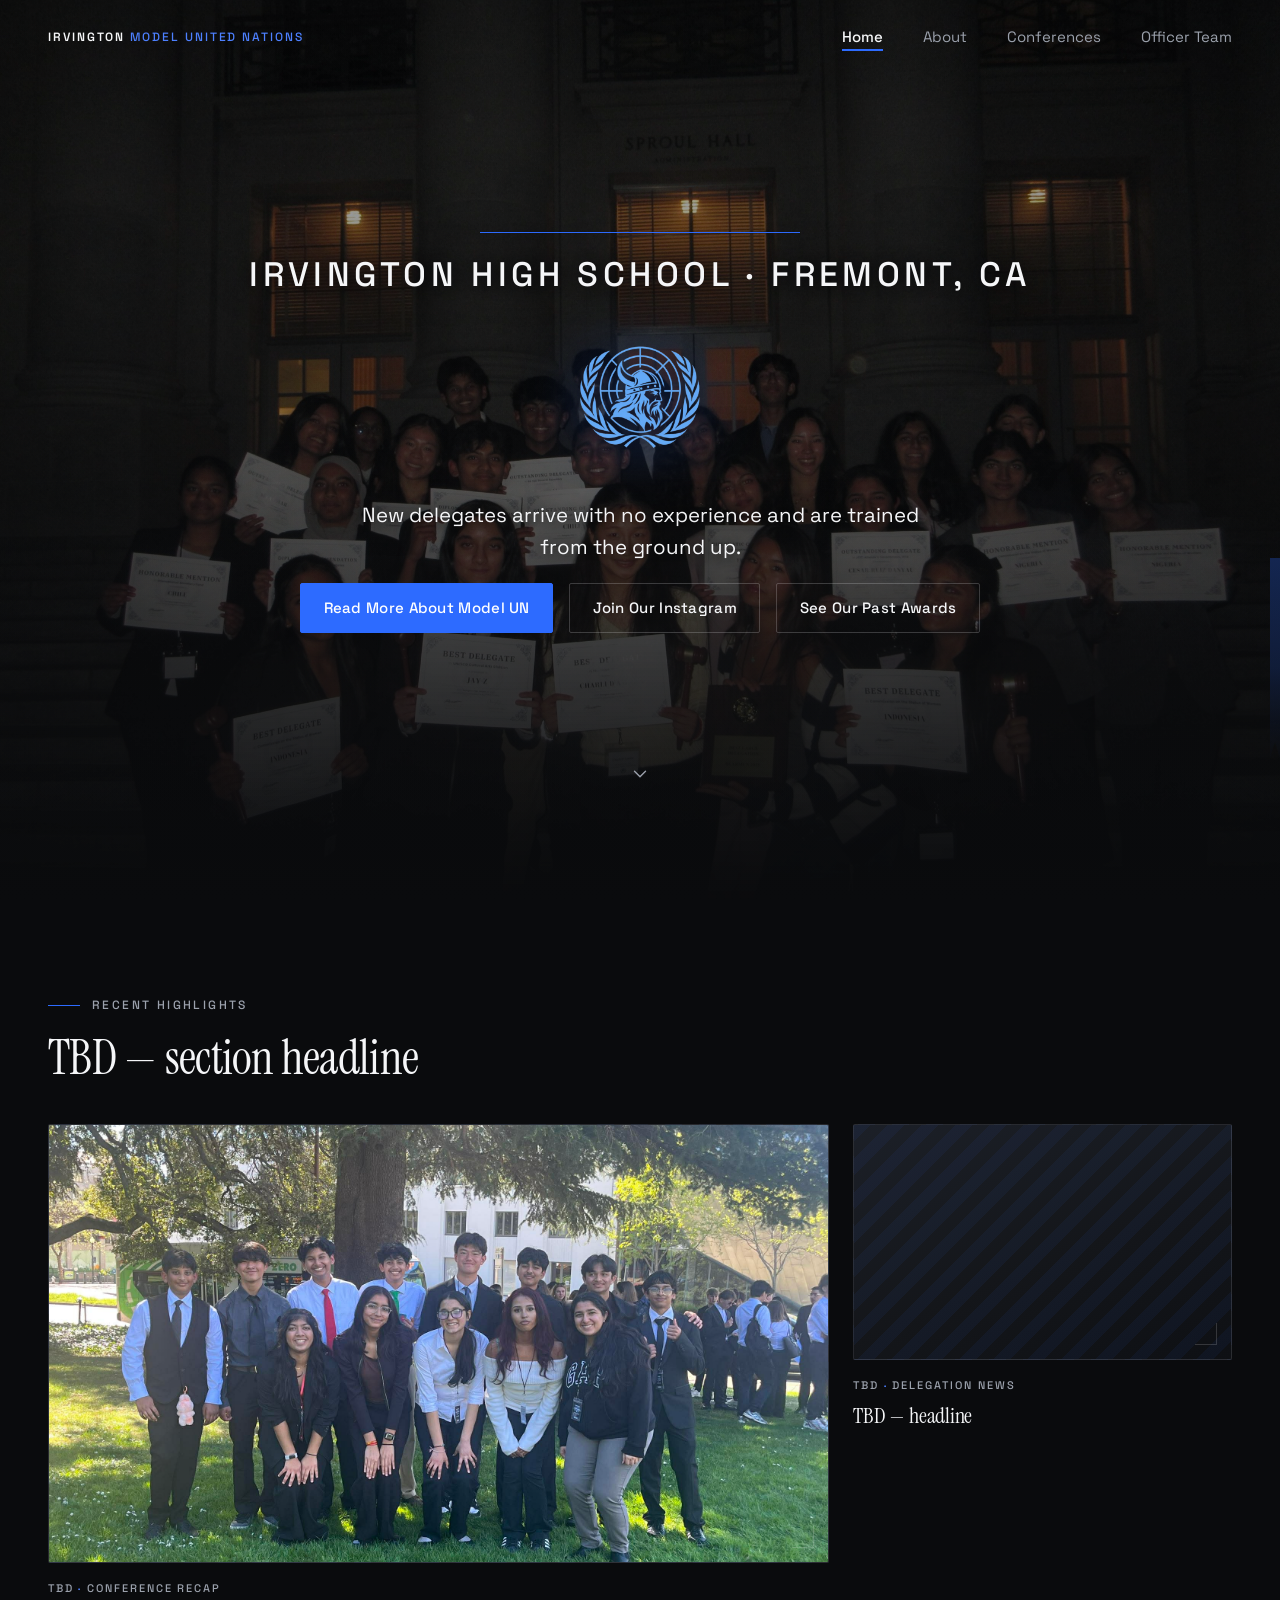
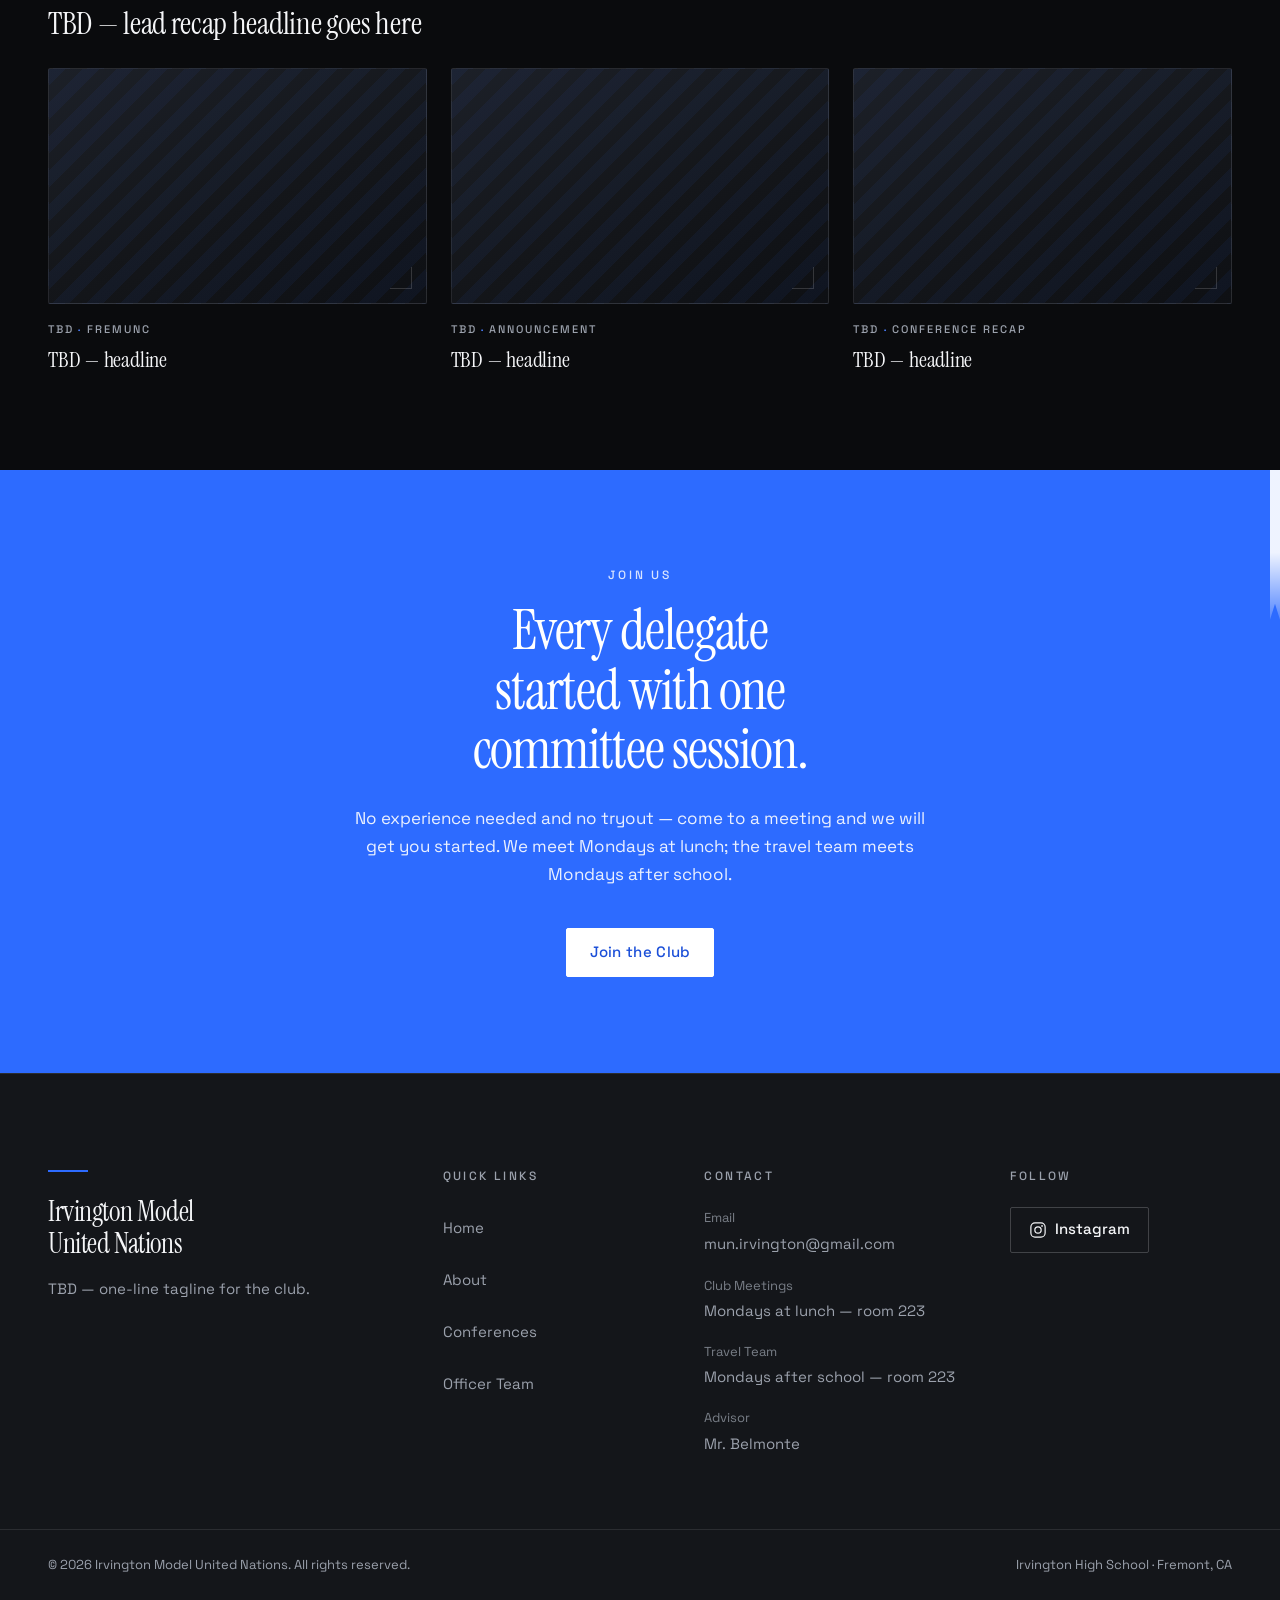
==== index.html @ f7c23478 "Add files via upload" ====
<!DOCTYPE html>
<html lang="en">
<head>
  <meta charset="UTF-8">
  <meta name="viewport" content="width=device-width, initial-scale=1.0">
  <title>Irvington Model United Nations — Irvington High School, Fremont CA</title>
  <meta name="description" content="The Model United Nations program at Irvington High School in Fremont, California. Weekly meetings, travel conferences, and FREMUNC — our own hosted conference.">

  <!-- Social preview. og:url and og:image must be ABSOLUTE urls to work, so
       replace the TBD host below with the real GitHub Pages address once the
       repo exists — e.g. https://your-username.github.io/irvington-mun-web -->
  <link rel="canonical" href="https://TBD.github.io/irvington-mun-web/index.html">
  <meta property="og:type" content="website">
  <meta property="og:site_name" content="Irvington Model United Nations">
  <meta property="og:title" content="Irvington Model United Nations">
  <meta property="og:description" content="The Model United Nations program at Irvington High School in Fremont, California. Weekly meetings, travel conferences, and FREMUNC — our own hosted conference.">
  <meta property="og:url" content="https://TBD.github.io/irvington-mun-web/index.html">
  <meta property="og:image" content="https://TBD.github.io/irvington-mun-web/assets/team-bearmun.jpg">
  <meta property="og:image:alt" content="The Irvington delegation on the steps of Sproul Hall at UC Berkeley, holding award certificates and the Best Large Delegation plaque from BearMUN 2025.">
  <meta name="twitter:card" content="summary_large_image">
  <meta name="twitter:title" content="Irvington Model United Nations">
  <meta name="twitter:description" content="The Model United Nations program at Irvington High School in Fremont, California. Weekly meetings, travel conferences, and FREMUNC — our own hosted conference.">
  <meta name="twitter:image" content="https://TBD.github.io/irvington-mun-web/assets/team-bearmun.jpg">
  <meta name="theme-color" content="#0A0B0D">

  <!-- Fonts: Instrument Serif (display) + Space Grotesk (body) -->
  <link rel="preconnect" href="https://fonts.googleapis.com">
  <link rel="preconnect" href="https://fonts.gstatic.com" crossorigin>
  <!-- Instrument Serif ships in a single weight, so every display rule sits
       at 400; asking for 500/600 would only trigger faux-bold synthesis. -->
  <link href="https://fonts.googleapis.com/css2?family=Instrument+Serif&family=Space+Grotesk:wght@400;500;600&display=swap" rel="stylesheet">

  <!-- The hero photograph is the LCP element — fetch it in parallel with the
       stylesheet rather than waiting for CSS to discover it. -->
  <link rel="preload" as="image" href="assets/team-bearmun.jpg?v=2" fetchpriority="high">

  <link rel="stylesheet" href="styles.css?v=25">

  <!-- Progressive-enhancement flag, set before paint so `.reveal` elements
       start hidden without a flash of visible content. -->
  <script>document.documentElement.classList.add('has-js');</script>
  <script src="main.js?v=9" defer></script>
</head>

<!-- data-nav="overlay" lets the hero run underneath a transparent header. -->
<body data-nav="overlay">

  <a class="skip-link" href="#main">Skip to content</a>

  <!-- ======================== HEADER ======================== -->
  <header class="site-header" id="siteHeader">
    <div class="container header-inner">

      <a class="brand" href="index.html" aria-label="Irvington Model United Nations — home">
        <span class="brand__mark">Irvington</span>
        <span class="brand__rest" aria-hidden="true">Model United Nations</span>
      </a>

      <nav class="nav" aria-label="Primary">
        <a class="nav__link" href="index.html" aria-current="page">Home</a>
        <a class="nav__link" href="about.html">About</a>
        <a class="nav__link" href="conferences.html">Conferences</a>
        <a class="nav__link" href="officers.html">Officer Team</a>
      </nav>

      <button class="nav-toggle" id="navToggle" type="button"
              aria-label="Open menu" aria-expanded="false" aria-controls="navOverlay">
        <span class="nav-toggle__box" aria-hidden="true">
          <span class="nav-toggle__bar"></span>
          <span class="nav-toggle__bar"></span>
          <span class="nav-toggle__bar"></span>
        </span>
      </button>

    </div>
  </header>

  <!-- ==================== MOBILE MENU ==================== -->
  <div class="nav-overlay" id="navOverlay" inert>
    <div class="nav-overlay__head"></div>
    <div class="nav-overlay__body">

      <nav aria-label="Mobile">
        <ul class="nav-overlay__list">
          <li><a class="nav-overlay__link" href="index.html" aria-current="page">Home</a></li>
          <li><a class="nav-overlay__link" href="about.html">About</a></li>
          <li><a class="nav-overlay__link" href="conferences.html">Conferences</a></li>
          <li><a class="nav-overlay__link" href="officers.html">Officer&nbsp;Team</a></li>
        </ul>
      </nav>

      <div class="nav-overlay__foot">
        <a class="footer-social" href="https://www.instagram.com/irvingtonmun/" target="_blank" rel="noopener noreferrer">
          <svg class="footer-social__icon" viewBox="0 0 24 24" fill="none" stroke="currentColor"
               stroke-width="1.6" stroke-linecap="round" stroke-linejoin="round"
               aria-hidden="true" focusable="false">
            <rect x="2.5" y="2.5" width="19" height="19" rx="5.5"/>
            <circle cx="12" cy="12" r="4.2"/>
            <circle cx="17.4" cy="6.6" r="1.15" fill="currentColor" stroke="none"/>
          </svg>
          <span>Instagram</span>
        </a>
      </div>

    </div>
  </div>

  <!-- ======================== MAIN ======================== -->
  <main id="main">

    <!-- ~~~~~~~~~~~~~~~~~~~~~~~~~~~~~~~~~~~~~~~~~~~~~~~~~~~~~~~~~~~~~~~~
         HERO — cinematic intro.

         The entrance sequence is pure CSS; timings live on .hero--intro in
         styles.css (the --t-* custom properties). Nothing here is driven by
         JS, so the sequence survives a main.js failure.

         Deliberately NOT using the `reveal` class anywhere in this section:
         reveal is scroll-triggered and would double up with the load-time
         animation, leaving elements hidden until a scroll that never comes
         on a full-viewport hero.
         ~~~~~~~~~~~~~~~~~~~~~~~~~~~~~~~~~~~~~~~~~~~~~~~~~~~~~~~~~~~~~~~~ -->
    <section class="hero hero--intro has-ribbon" style="--ribbon-top: 62vh; --ribbon-h: 200px;">

      <div class="hero__media">
        <img class="hero__photo" src="assets/team-bearmun.jpg?v=2" width="2200" height="1650"
             alt="The Irvington delegation on the steps of Sproul Hall at UC Berkeley, holding award certificates and the Best Large Delegation plaque from BearMUN 2025."
             fetchpriority="high" decoding="async">
      </div>
      <div class="hero__scrim" aria-hidden="true"></div>

      <div class="hero__inner">
        <div class="container hero__stack">

          <!-- The hero's anchor is the club emblem and the display-sized
               school/location line, neither of which is the page's name. So
               the document heading is carried here: announced, not drawn. -->
          <h1 class="sr-only">Irvington Model United Nations</h1>

          <div class="hero__rule" aria-hidden="true"></div>

          <p class="hero__eyebrow">Irvington High School &middot; Fremont, CA</p>

          <div class="hero__emblem">
            <img src="assets/imun-logo.png" width="500" height="500"
                 alt="Irvington Model United Nations club emblem: a Viking in the UN globe-and-laurel."
                 fetchpriority="high" decoding="async">
          </div>

          <!-- CERTIFICATE — parked, not deleted. Uncomment to bring it back;
               its styles and the heroCardIn animation are still in styles.css,
               and --t-card is still on the timeline. If you do restore it,
               push --t-emblem / --t-actions / --t-scroll back out (they were
               pulled ~450ms earlier to close the gap it left).
          <figure class="award">
            <p class="award__title">Best Delegate</p>
            <div class="award__divider"><span>Awarded To</span></div>
            <p class="award__org">Irvington Model United Nations</p>
            <figcaption class="award__cite">
              Awarded for excellence in diplomacy, debate, and resolution
            </figcaption>
          </figure>
          -->

          <p class="hero__subhead">New delegates arrive with no experience and are trained from the ground up.</p>

          <div class="hero__actions">
            <a class="btn btn--primary" href="about.html">Read More About Model UN</a>
            <!-- TODO: swap TBD for the real handle. -->
            <a class="btn btn--ghost" href="https://www.instagram.com/irvingtonmun/" target="_blank" rel="noopener noreferrer">Join Our Instagram</a>
            <a class="btn btn--ghost" href="conferences.html#past">See Our Past Awards</a>
          </div>

        </div>
      </div>

      <a class="hero__scroll" href="#after-hero" aria-label="Scroll to content">
        <svg viewBox="0 0 24 24" fill="none" stroke="currentColor" stroke-width="1.5"
             stroke-linecap="round" stroke-linejoin="round" aria-hidden="true" focusable="false">
          <path d="M6 9l6 6 6-6"/>
        </svg>
      </a>

    </section>

    <span id="after-hero"></span>

    <!-- ==================== RECENT HIGHLIGHTS ==================== -->
    <section class="section">
      <div class="container">

        <p class="eyebrow eyebrow--ruled reveal">Recent Highlights</p>
        <h2 class="reveal" data-reveal-delay="80">TBD &mdash; section headline</h2>

        <div class="hl-grid" style="margin-top: var(--space-lg);">

          <article class="hl reveal">
            <div class="ph"><img src="assets/delegation-campus.jpg" width="2048" height="1536"
                 alt="Irvington delegates on a shaded campus lawn during a conference trip."
                 loading="lazy" decoding="async"></div>
            <p class="hl__meta">TBD<span class="sep" aria-hidden="true">&middot;</span>Conference Recap</p>
            <h3 class="hl__title">TBD &mdash; lead recap headline goes here</h3>
          </article>

          <article class="hl reveal" data-reveal-delay="80">
            <div class="ph"></div>
            <p class="hl__meta">TBD<span class="sep" aria-hidden="true">&middot;</span>Delegation News</p>
            <h3 class="hl__title">TBD &mdash; headline</h3>
          </article>

          <article class="hl reveal" data-reveal-delay="140">
            <div class="ph"></div>
            <p class="hl__meta">TBD<span class="sep" aria-hidden="true">&middot;</span>FREMUNC</p>
            <h3 class="hl__title">TBD &mdash; headline</h3>
          </article>

          <article class="hl reveal" data-reveal-delay="200">
            <div class="ph"></div>
            <p class="hl__meta">TBD<span class="sep" aria-hidden="true">&middot;</span>Announcement</p>
            <h3 class="hl__title">TBD &mdash; headline</h3>
          </article>

          <article class="hl reveal" data-reveal-delay="260">
            <div class="ph"></div>
            <p class="hl__meta">TBD<span class="sep" aria-hidden="true">&middot;</span>Conference Recap</p>
            <h3 class="hl__title">TBD &mdash; headline</h3>
          </article>

        </div>
      </div>
    </section>


    <!-- ==================== JOIN CTA ==================== -->
    <section class="cta has-ribbon has-ribbon--light"
             style="--ribbon-top: 0; --ribbon-h: 150px;">
      <div class="container cta__inner">
        <p class="cta__eyebrow reveal">Join Us</p>
        <h2 class="cta__title reveal" data-reveal-delay="80">Every delegate started with one committee session.</h2>
        <p class="cta__body reveal" data-reveal-delay="140">No experience needed and no tryout &mdash; come to a meeting and we will get you started. We meet Mondays at lunch; the travel team meets Mondays after school.</p>
        <a class="btn btn--primary btn--onaccent reveal" data-reveal-delay="200" href="mailto:mun.irvington@gmail.com?subject=Joining%20Irvington%20MUN">Join the Club</a>
      </div>
    </section>

  </main>

  <!-- ======================== FOOTER ======================== -->
  <footer class="site-footer">
    <div class="container">
      <div class="footer-grid">

        <div class="footer-col">
          <div class="footer-rule" aria-hidden="true"></div>
          <p class="footer-brand">Irvington Model<br>United Nations</p>
          <p class="footer-tagline">TBD — one-line tagline for the club.</p>
        </div>

        <div class="footer-col">
          <h2 class="footer-col__title">Quick Links</h2>
          <ul class="footer-list">
            <li><a href="index.html">Home</a></li>
            <li><a href="about.html">About</a></li>
            <li><a href="conferences.html">Conferences</a></li>
            <li><a href="officers.html">Officer Team</a></li>
          </ul>
        </div>

        <div class="footer-col">
          <h2 class="footer-col__title">Contact</h2>
          <ul class="footer-list">
            <li>
              <span class="footer-list__label">Email</span>
              <a href="mailto:mun.irvington@gmail.com">mun.irvington@gmail.com</a>
            </li>
            <li>
              <span class="footer-list__label">Club Meetings</span>
              <span>Mondays at lunch &mdash; room 223</span>
            </li>
            <li>
              <span class="footer-list__label">Travel Team</span>
              <span>Mondays after school &mdash; room 223</span>
            </li>
            <li>
              <span class="footer-list__label">Advisor</span>
              <span>Mr.&nbsp;Belmonte</span>
            </li>
          </ul>
        </div>

        <div class="footer-col">
          <h2 class="footer-col__title">Follow</h2>
          <a class="footer-social" href="https://www.instagram.com/irvingtonmun/" target="_blank" rel="noopener noreferrer">
            <svg class="footer-social__icon" viewBox="0 0 24 24" fill="none" stroke="currentColor"
                 stroke-width="1.6" stroke-linecap="round" stroke-linejoin="round"
                 aria-hidden="true" focusable="false">
              <rect x="2.5" y="2.5" width="19" height="19" rx="5.5"/>
              <circle cx="12" cy="12" r="4.2"/>
              <circle cx="17.4" cy="6.6" r="1.15" fill="currentColor" stroke="none"/>
            </svg>
            <span>Instagram</span>
          </a>
        </div>

      </div>
    </div>

    <div class="footer-bottom">
      <div class="container footer-bottom__inner">
        <p>&copy; <span id="year">2026</span> Irvington Model United Nations. All rights reserved.</p>
        <p>Irvington High School &middot; Fremont, CA</p>
      </div>
    </div>
  </footer>

</body>
</html>
---- styles.css ----
/* ============================================================================
   IRVINGTON MODEL UNITED NATIONS
   styles.css — shared shell: tokens, base, header, nav, footer, utilities.

   Organization
     01. Design tokens
     02. Reset & base
     03. Typography
     04. Layout: container, sections, full-bleed
     05. Ribbon motif
     06. Links & buttons
     07. Skip link
     08. Site header / desktop nav
     09. Mobile overlay menu
     10. Site footer
     11. Reveal utility
     12. Image placeholder
     13. Feature cards
     14. About split
     15. Stats
     16. Highlights grid
     17. Join CTA
     18. Conferences banner
     19. Timeline
     20. Past conferences
     20b. Officers
     20c. Page transition
     21. Reduced motion
   ========================================================================= */


/* ============================================================================
   01. DESIGN TOKENS
   ========================================================================= */

:root {
  /* --- Surfaces ------------------------------------------------------- */
  --c-bg:            #0A0B0D;  /* page background, near-black */
  --c-surface:       #14161A;  /* raised panels, footer, cards */
  --c-surface-2:     #1B1E24;  /* hover state on surfaces */

  /* --- Text ----------------------------------------------------------- */
  --c-text:          #F5F6F8;  /* primary */
  --c-muted:         #9BA1AC;  /* secondary — 7.6:1 on --c-bg, passes AA */

  /* --- Accent --------------------------------------------------------- */
  /* --c-accent is the brand blue. At 4.37:1 on near-black it clears the 3:1
     bar for graphics/UI (ribbons, rules, underlines, borders, button fills)
     but sits just under the 4.5:1 needed for body-size text. --c-accent-text
     is the lightened variant used wherever accent color carries actual words
     (5.5:1). Keep that split — it is the only reason inline links pass AA. */
  --c-accent:        #2D6BFF;
  --c-accent-text:   #4D80FF;
  --c-accent-dim:    rgba(45, 107, 255, 0.14);

  /* --- Lines ---------------------------------------------------------- */
  --c-line:          rgba(245, 246, 248, 0.10);
  --c-line-strong:   rgba(245, 246, 248, 0.20);

  /* --- Type families -------------------------------------------------- */
  --font-display: 'Instrument Serif', Georgia, 'Times New Roman', serif;
  --font-body: 'Space Grotesk', -apple-system, BlinkMacSystemFont, 'Segoe UI',
               Roboto, Helvetica, Arial, sans-serif;

  /* --- Type scale (fluid) --------------------------------------------- */
  --fs-eyebrow:  0.75rem;                        /* 12px, letterspaced caps */
  --fs-small:    0.9375rem;                      /* 15px */
  --fs-body:     1.0625rem;                      /* 17px */
  --fs-lede:     clamp(1.125rem, 1.6vw, 1.375rem);
  --fs-h3:       clamp(1.375rem, 2.2vw, 1.875rem);
  --fs-h2:       clamp(2rem, 4vw, 3rem);
  --fs-h1:       clamp(2.5rem, 6.5vw, 4.5rem);
  --fs-display:  clamp(3rem, 9vw, 6.5rem);

  /* --- Spacing scale (8px rhythm) ------------------------------------- */
  --space-3xs: 0.25rem;   /*  4px */
  --space-2xs: 0.5rem;    /*  8px */
  --space-xs:  0.75rem;   /* 12px */
  --space-sm:  1rem;      /* 16px */
  --space-md:  1.5rem;    /* 24px */
  --space-lg:  2.5rem;    /* 40px */
  --space-xl:  4rem;      /* 64px */
  --space-2xl: 6rem;      /* 96px */
  --space-3xl: 8.5rem;    /* 136px */

  /* --- Layout --------------------------------------------------------- */
  --max-width:    1280px;
  --gutter:       clamp(1.25rem, 5vw, 3rem);
  --header-h:     4.75rem;   /* 76px */

  /* How far the feature cards ride up over the bottom of the hero. Drives
     three things at once: the cards' negative margin, the hero's bottom
     padding, and the scroll cue's offset — so the cue is never buried under
     the cards. Zero on small screens, where the cards stack and the hero is
     already fighting for vertical room. */
  --hero-overlap: 0px;

  /* --- Motion --------------------------------------------------------- */
  --ease-out:   cubic-bezier(0.16, 1, 0.30, 1);   /* expo-ish, for entrances */
  --dur-fast:   160ms;
  --dur-base:   240ms;
  --dur-slow:   520ms;

  /* --- Elevation ------------------------------------------------------ */
  /* The header sits ABOVE the overlay on purpose: the hamburger morphs into
     the menu's close button, so it has to stay clickable while open. */
  --z-menu:    150;
  --z-header:  200;
  --z-skip:    300;
}

@media (max-width: 768px) {
  :root {
    --header-h: 4rem;   /* 64px */
  }
}

@media (min-width: 900px) {
  :root {
    --hero-overlap: 80px;
  }
}


/* ============================================================================
   02. RESET & BASE
   ========================================================================= */

*,
*::before,
*::after { box-sizing: border-box; }

html {
  -webkit-text-size-adjust: 100%;
  scroll-behavior: smooth;
}

body {
  margin: 0;
  background: var(--c-bg);
  color: var(--c-text);
  font-family: var(--font-body);
  font-size: var(--fs-body);
  font-weight: 400;
  line-height: 1.65;
  -webkit-font-smoothing: antialiased;
  -moz-osx-font-smoothing: grayscale;
  /* Kills the 300ms tap delay without disabling pinch-zoom. */
  touch-action: manipulation;
  overflow-x: hidden;
}

/* Locked while the mobile overlay menu is open. */
body.is-menu-open {
  overflow: hidden;
}

img,
picture,
video,
svg { display: block; max-width: 100%; }

img { height: auto; }

button,
input,
select,
textarea { font: inherit; color: inherit; }

/* Pages WITHOUT a full-bleed hero: push content clear of the fixed header.
   Pages WITH one opt in via <body data-nav="overlay"> so the hero can run
   underneath the transparent bar. */
main { display: block; }

body:not([data-nav="overlay"]) main {
  padding-top: var(--header-h);
}

:focus-visible {
  outline: 2px solid var(--c-accent-text);
  outline-offset: 3px;
  border-radius: 2px;
}

/* Only suppress the default ring where :focus-visible is supported. */
:focus:not(:focus-visible) { outline: none; }

::selection {
  background: var(--c-accent);
  color: #FFFFFF;
}


/* ============================================================================
   03. TYPOGRAPHY
   ========================================================================= */

h1, h2, h3, h4 {
  font-family: var(--font-display);
  font-weight: 400;
  line-height: 1.08;
  letter-spacing: -0.015em;
  margin: 0 0 var(--space-md);
  text-wrap: balance;
}

h1 { font-size: var(--fs-h1); }
h2 { font-size: var(--fs-h2); }
h3 { font-size: var(--fs-h3); line-height: 1.2; }

p {
  margin: 0 0 var(--space-md);
  max-width: 68ch;   /* keeps measure in the readable 60–75ch band */
  text-wrap: pretty;
}

/* Oversized editorial headline, for hero use. */
.display {
  font-family: var(--font-display);
  font-size: var(--fs-display);
  font-weight: 400;
  line-height: 1.02;
  letter-spacing: -0.02em;
  margin: 0;
}

/* Thin uppercase letterspaced label. The recurring editorial "tag" style. */
.eyebrow {
  display: block;
  font-family: var(--font-body);
  font-size: var(--fs-eyebrow);
  font-weight: 500;
  letter-spacing: 0.2em;
  text-transform: uppercase;
  color: var(--c-muted);
  margin: 0 0 var(--space-sm);
}

.eyebrow--accent { color: var(--c-accent-text); }

/* Eyebrow with a short blue rule leading into it. */
.eyebrow--ruled {
  display: flex;
  align-items: center;
  gap: var(--space-xs);
}

.eyebrow--ruled::before {
  content: "";
  width: 2rem;
  height: 1px;
  background: var(--c-accent);
  flex: none;
}

/* Standfirst / intro paragraph. */
.lede {
  font-size: var(--fs-lede);
  line-height: 1.55;
  color: var(--c-muted);
  max-width: 60ch;
}

.muted { color: var(--c-muted); }

/* Visually hidden, still announced. Used for the home page's document
   heading: that hero is carried entirely by a graphic certificate, so there
   is no visible text that honestly functions as the page's <h1>. */
.sr-only {
  position: absolute;
  width: 1px;
  height: 1px;
  padding: 0;
  margin: -1px;
  overflow: hidden;
  clip-path: inset(50%);
  white-space: nowrap;
  border: 0;
}


/* ============================================================================
   04. LAYOUT
   ========================================================================= */

.container {
  width: 100%;
  max-width: var(--max-width);
  margin-inline: auto;
  padding-inline: var(--gutter);
}

/* Standard vertical section rhythm. */
.section {
  position: relative;
  padding-block: var(--space-2xl);
}

.section--tight { padding-block: var(--space-xl); }
.section--tall  { padding-block: var(--space-3xl); }

/* Full-bleed band: breaks the container to span the viewport, keeps its own
   inner content aligned to the same grid. */
.section--bleed {
  width: 100%;
  background: var(--c-surface);
}

.section--bleed-dark { background: var(--c-bg); }

/* Hairline separator between stacked sections. */
.section--ruled { border-top: 1px solid var(--c-line); }


/* --- Hero band -------------------------------------------------------
   The surface the transparent header sits over. Pair with
   <body data-nav="overlay">. Content inside is placeholder for now. */

.hero {
  position: relative;
  display: flex;
  align-items: flex-end;
  min-height: 100vh;
  min-height: 100svh;   /* avoids the mobile URL-bar jump */
  padding-block: var(--space-3xl) var(--space-2xl);
  overflow: hidden;
}

.hero__media {
  position: absolute;
  inset: 0;
  z-index: 0;
}

.hero__media img {
  width: 100%;
  height: 100%;
  object-fit: cover;
  object-position: center 35%;
}

/* Guarantees headline contrast regardless of what the photo is doing. */
.hero__scrim {
  position: absolute;
  inset: 0;
  z-index: 1;
  background:
    linear-gradient(
      180deg,
      rgba(10, 11, 13, 0.78) 0%,
      rgba(10, 11, 13, 0.42) 32%,
      rgba(10, 11, 13, 0.86) 78%,
      var(--c-bg) 100%
    ),
    rgba(10, 11, 13, 0.30);
}

.hero__inner {
  position: relative;
  z-index: 2;
  width: 100%;
}

/* --- Interior page head ----------------------------------------------- */

.page-head {
  padding-block: var(--space-2xl) var(--space-xl);
  border-bottom: 1px solid var(--c-line);
}


/* ============================================================================
   04b. HERO — CINEMATIC INTRO  (index.html)

   A one-shot entrance sequence, ~3.5s end to end. The whole timeline is driven
   by the custom properties below: every element's animation-delay reads from
   one of them, so retiming the sequence means editing this block and nothing
   else.

     0.05s  photo fades up from black, Ken Burns begins
     0.90s  blue rule draws outward from centre
     1.30s  eyebrow fades up
     1.60s  certificate scales in from 0.94, blur to sharp
     2.05s  emblem strokes draw themselves on
     2.60s  subhead + buttons fade up
     3.00s  scroll cue appears, then loops

   Only opacity / transform / filter are animated, so nothing here can trigger
   layout and nothing here can shift the page. Reduced-motion overrides live at
   the end of this block and land every element on its final state.
   ========================================================================= */

.hero--intro {
  --t-photo:   0.05s;
  --t-rule:    0.90s;
  --t-eyebrow: 1.30s;
  --t-card:    1.60s;   /* certificate parked; kept so restoring is one edit */
  --t-emblem:  1.60s;
  --t-actions: 2.15s;
  --t-scroll:  2.55s;

  /* Vertical rhythm for this section is viewport-height-aware, not fixed.
     A full-viewport hero carrying a rule, eyebrow, emblem, certificate,
     subhead, two buttons and a scroll cue does not fit inside 100vh on a
     phone at the standard --space-* scale: measured at 529x714 the stack ran
     899px tall and pushed the scroll cue off-screen entirely. Each gap below
     is a clamp whose middle term is a vh fraction, so the whole sequence
     breathes on tall screens and compresses on short ones instead of
     overflowing. Tune the vh terms, not the min/max, to reflow the hero. */
  --gap-eyebrow: clamp(0.75rem, 2.2vh, 1.5rem);
  --gap-emblem:  clamp(0.85rem,  3.1vh, 4rem);
  --gap-card:    clamp(0.75rem, 2.0vh, 1.5rem);
  --gap-subhead: clamp(0.9rem,   2.6vh, 4rem);
  --gap-actions: clamp(0.9rem,   2.2vh, 2.5rem);

  align-items: center;
  text-align: center;
  padding-block:
    calc(var(--header-h) + clamp(1rem, 4vh, 4rem))
    calc(clamp(3.75rem, 7.5vh, 6rem) + var(--hero-overlap));
  background: var(--c-bg);   /* the black the photo fades up from */
}

/* --- Layer 1: the photograph ------------------------------------------ */

.hero--intro .hero__media { overflow: hidden; }

.hero__photo {
  width: 100%;
  height: 100%;
  object-fit: cover;
  object-position: center 52%;   /* favours the delegation over the facade */
  opacity: 0;
  transform-origin: center 45%;
  /* Two animations, two different properties — they compose rather than
     fight. Fade is one-shot; Ken Burns runs forever, alternating so it
     breathes in and out instead of snapping back to 1.0. */
  animation:
    heroPhotoIn 1.2s ease-out var(--t-photo) both,
    heroKenBurns 20s ease-in-out var(--t-photo) infinite alternate;
}

@keyframes heroPhotoIn {
  from { opacity: 0; }
  to   { opacity: 1; }
}

@keyframes heroKenBurns {
  from { transform: scale(1); }
  to   { transform: scale(1.08); }
}

/* --- Layer 2: the veil ------------------------------------------------
   Two stacked passes: a radial vignette, then a bottom-anchored ramp to solid
   page black so the hero dissolves into whatever follows it.

   The vignette is deliberately heavy even at its centre. The photograph in
   assets/ is bright daylight — pale stucco and open sky — so a conventional
   light vignette left the eyebrow at about 3.1:1 against the sky, under the
   4.5:1 floor. Holding roughly 0.45 alpha across the middle and ramping to
   0.88 at the edges puts white text near 7.5:1 while still reading as a
   photograph rather than a grey wash. If a darker photo is swapped in, these
   centre stops are the first thing to relax. */

.hero--intro .hero__scrim {
  background:
    radial-gradient(
      ellipse 118% 88% at 50% 46%,
      rgba(10, 11, 13, 0.16) 0%,
      rgba(10, 11, 13, 0.38) 55%,
      rgba(10, 11, 13, 0.72) 100%
    ),
    linear-gradient(
      to top,
      var(--c-bg) 0%,
      rgba(10, 11, 13, 0.90) 10%,
      rgba(10, 11, 13, 0.62) 34%,
      rgba(10, 11, 13, 0.30) 62%,
      transparent 100%
    );
}

/* --- Layer 3: the content stack ---------------------------------------- */

.hero__stack {
  display: flex;
  flex-direction: column;
  align-items: center;
}

/* 2. the rule, drawn outward from the centre */
.hero__rule {
  width: min(320px, 60%);
  height: 1px;
  background: var(--c-accent);
  transform: scaleX(0);
  transform-origin: center;
  animation: heroRule 0.6s var(--ease-out) var(--t-rule) both;
}

@keyframes heroRule {
  from { transform: scaleX(0); }
  to   { transform: scaleX(1); }
}

/* 3. the eyebrow */
.hero__eyebrow {
  margin: var(--gap-eyebrow) 0 0;
  /* Scaled well past the --fs-eyebrow label size: with the certificate parked
     this line is the hero's only visual anchor, so it carries the weight a
     headline normally would. Tracking comes DOWN as the size goes up — 0.28em
     is right for a 12px label and far too airy at 34px. */
  font-size: clamp(1.0625rem, 3.4vw, 2.125rem);
  font-weight: 500;
  letter-spacing: 0.13em;
  line-height: 1.3;
  text-transform: uppercase;
  text-wrap: balance;
  color: var(--c-text);
  text-shadow: 0 1px 16px rgba(10, 11, 13, 0.95), 0 0 38px rgba(10, 11, 13, 0.75);
  animation: heroFadeUp 0.65s var(--ease-out) var(--t-eyebrow) both;
}

@keyframes heroFadeUp {
  from { opacity: 0; transform: translateY(16px); }
  to   { opacity: 1; transform: none; }
}

/* 5. the emblem — sits above the certificate, draws on after it */
/* The club emblem — a raster logo now, not drawn line art, so it fades and
   scales in rather than stroke-drawing. The glow keeps it from sitting flat
   on the photograph. */
.hero__emblem {
  width: clamp(96px, 13vw, 152px);
  margin-top: var(--gap-emblem);
  filter: drop-shadow(0 2px 10px rgba(0, 0, 0, 0.55))
          drop-shadow(0 0 30px rgba(45, 107, 255, 0.40));
  animation: heroEmblemIn 0.9s var(--ease-out) var(--t-emblem) both;
}

.hero__emblem img { width: 100%; height: auto; }

@keyframes heroEmblemIn {
  from { opacity: 0; transform: scale(0.90); }
  to   { opacity: 1; transform: none; }
}

/* pathLength="1" on every stroke means one dash length fits all, regardless
   of each path's real geometry — no getTotalLength(), no JS, no per-path
   magic numbers. */
.emblem__ln {
  stroke-dasharray: 1;
  stroke-dashoffset: 1;
  animation: emblemDraw 0.9s var(--ease-out) var(--t-emblem) both;
}

/* The opacity step is load-bearing, not decoration. stroke-linecap:round
   paints a visible round dot at a path's start point even when the dash is
   fully offset, so all twelve strokes would sit on screen as a constellation
   of blue specks throughout the stagger delay. Holding opacity:0 until 1%
   suppresses that without affecting the drawn result. */
@keyframes emblemDraw {
  0%   { stroke-dashoffset: 1; opacity: 0; }
  1%   { stroke-dashoffset: 1; opacity: 1; }
  100% { stroke-dashoffset: 0; opacity: 1; }
}

/* The two branches climb out of the shared base first and take longer, being
   roughly 2.6x the length of a leaf; the leaves then unfurl in mirrored pairs
   from the base of each branch to the tip. Last stroke lands at ~3.5s, which
   closes the sequence. */
.emblem__ln--branch { animation-duration: 1.05s; }
.emblem__ln--leaf   { animation-duration: 0.55s; }

.emblem__ln:nth-child(1)  { animation-delay: calc(var(--t-emblem) + 0.00s); }
.emblem__ln:nth-child(2)  { animation-delay: calc(var(--t-emblem) + 0.06s); }
.emblem__ln:nth-child(3)  { animation-delay: calc(var(--t-emblem) + 0.45s); }
.emblem__ln:nth-child(4)  { animation-delay: calc(var(--t-emblem) + 0.48s); }
.emblem__ln:nth-child(5)  { animation-delay: calc(var(--t-emblem) + 0.56s); }
.emblem__ln:nth-child(6)  { animation-delay: calc(var(--t-emblem) + 0.59s); }
.emblem__ln:nth-child(7)  { animation-delay: calc(var(--t-emblem) + 0.67s); }
.emblem__ln:nth-child(8)  { animation-delay: calc(var(--t-emblem) + 0.70s); }
.emblem__ln:nth-child(9)  { animation-delay: calc(var(--t-emblem) + 0.78s); }
.emblem__ln:nth-child(10) { animation-delay: calc(var(--t-emblem) + 0.81s); }
.emblem__ln:nth-child(11) { animation-delay: calc(var(--t-emblem) + 0.89s); }
.emblem__ln:nth-child(12) { animation-delay: calc(var(--t-emblem) + 0.92s); }

/* --- 4. the certificate ------------------------------------------------ */

.award {
  position: relative;
  width: min(560px, 100%);
  margin-top: var(--gap-card);
  padding: clamp(1.1rem, 3.2vh, 2.75rem) clamp(1.5rem, 5vw, 3.25rem);
  border: 1px solid rgba(10, 11, 13, 0.20);
  border-radius: 2px;
  /* Paper: a warm off-white wash, plus two near-invisible repeating gradients
     that read as fibre when they interfere. No texture image needed. */
  background-image:
    repeating-linear-gradient(0deg,  rgba(10, 11, 13, 0.014) 0 1px, transparent 1px 3px),
    repeating-linear-gradient(90deg, rgba(10, 11, 13, 0.014) 0 1px, transparent 1px 4px),
    linear-gradient(158deg, #FCFBF7 0%, #F4F2EA 55%, #EDEAE0 100%);
  box-shadow:
    0 0 0 1px rgba(255, 255, 255, 0.04),
    0 0 70px rgba(45, 107, 255, 0.32),      /* the blue glow */
    0 30px 70px rgba(0, 0, 0, 0.60);
  opacity: 0;
  animation: heroCardIn 0.9s var(--ease-out) var(--t-card) both;
}

/* the inner keyline — the second half of the double border */
.award::before {
  content: "";
  position: absolute;
  inset: 9px;
  border: 1px solid rgba(10, 11, 13, 0.20);
  border-radius: 1px;
  pointer-events: none;
}

@keyframes heroCardIn {
  from { opacity: 0; transform: scale(0.94); filter: blur(10px); }
  to   { opacity: 1; transform: scale(1);    filter: blur(0);   }
}

.award__title {
  margin: 0;
  font-family: var(--font-display);
  font-size: clamp(1.75rem, 5.2vw, 2.75rem);
  font-weight: 400;
  line-height: 1.05;
  letter-spacing: 0.02em;
  text-transform: uppercase;
  color: #101217;
}

/* the small-caps divider: a rule either side of a letterspaced label */
.award__divider {
  display: flex;
  align-items: center;
  gap: var(--space-sm);
  margin-block: clamp(0.6rem, 1.7vh, 1.5rem);
  /* 4.93:1 on the paper. The obvious lighter grey (#6A7180) measured 4.37:1 —
     fine for a large label, under the bar for 11px letterspaced caps. */
  color: #626976;
}

.award__divider::before,
.award__divider::after {
  content: "";
  flex: 1;
  height: 1px;
  background: rgba(10, 11, 13, 0.18);
}

.award__divider span {
  font-size: 0.6875rem;
  font-weight: 500;
  letter-spacing: 0.26em;
  text-transform: uppercase;
  white-space: nowrap;
}

.award__org {
  margin: 0;
  max-width: none;
  font-size: clamp(0.8125rem, 2.1vw, 1rem);
  font-weight: 600;
  letter-spacing: 0.16em;
  text-transform: uppercase;
  line-height: 1.45;
  color: #1B1F27;
}

.award__cite {
  margin: clamp(0.5rem, 1.3vh, 1rem) auto 0;
  max-width: 34ch;
  font-size: var(--fs-small);
  font-style: italic;
  line-height: 1.55;
  color: #555C68;        /* 6.0:1 on the paper */
}

/* --- 6. subhead + actions --------------------------------------------- */

.hero__subhead {
  margin: var(--gap-subhead) auto 0;
  max-width: 46ch;
  font-size: var(--fs-lede);
  line-height: 1.55;
  /* Full-strength text, not --c-muted. The delegates in the photograph are
     holding white award certificates, which are by far the brightest thing in
     the frame — and they sit exactly where this paragraph lands. Muted grey
     measured 2.07:1 against them. */
  color: var(--c-text);
  text-shadow: 0 1px 16px rgba(10, 11, 13, 0.95), 0 0 34px rgba(10, 11, 13, 0.7);
  animation: heroFadeUp 0.7s var(--ease-out) var(--t-actions) both;
}

.hero__actions {
  display: flex;
  flex-wrap: wrap;
  justify-content: center;
  gap: var(--space-sm);
  margin-top: var(--gap-actions);
  animation: heroFadeUp 0.7s var(--ease-out) calc(var(--t-actions) + 0.12s) both;
}

/* --- 7. the scroll cue ------------------------------------------------- */

.hero__scroll {
  position: absolute;
  left: 50%;
  bottom: calc(var(--hero-overlap) + var(--space-md));
  z-index: 3;
  display: inline-flex;
  align-items: center;
  justify-content: center;
  width: 44px;
  height: 44px;
  margin-left: -22px;
  color: var(--c-muted);
  text-decoration: none;
  animation: heroFadeUp 0.5s var(--ease-out) var(--t-scroll) both;
  transition: color var(--dur-fast) ease;
}

.hero__scroll:hover { color: var(--c-text); }

.hero__scroll svg {
  width: 22px;
  height: 22px;
  animation: heroChevron 2.2s ease-in-out calc(var(--t-scroll) + 0.5s) infinite;
}

@keyframes heroChevron {
  0%, 22%, 100% { transform: translateY(0); }
  11%           { transform: translateY(5px); }
}

/* --- Mobile ------------------------------------------------------------ */

/* On a phone the headline and lede occupy nearly the full width, so a scrim
   that releases at 78% leaves their right-hand ends sitting on open
   photograph — the About lede measured 3.97:1 there. Narrow screens keep the
   scrim across the whole band; the picture is mostly backdrop at that size
   anyway, and legibility wins. */
@media (max-width: 640px) {
  .banner--photo .banner__inner::before {
    background: linear-gradient(90deg,
      rgba(10, 11, 13, var(--s)) 0%,
      rgba(10, 11, 13, calc(var(--s) * 0.94)) 55%,
      rgba(10, 11, 13, calc(var(--s) * 0.74)) 80%,
      rgba(10, 11, 13, calc(var(--s) * 0.52)) 100%);
  }
}

@media (max-width: 640px) {
  .hero--intro {
    /* Cue sits closer to the edge on a phone, so it needs less clearance. */
    padding-bottom: clamp(3.25rem, 6.5vh, 6rem);
  }

  .award {
    width: 100%;
    padding-inline: var(--space-md);
  }

  .award::before { inset: 7px; }

  /* Two lines on a phone is intended here, not a defect — the line is now
     display-sized, and text-wrap:balance splits it evenly. */
  .hero__eyebrow { letter-spacing: 0.1em; }

  /* Scales with the viewport rather than locking to a fixed size — the old
     48px here was sized for the small drawn laurel and shrank the club
     emblem to a sixth of its intended area. */
  .hero__emblem {
    width: clamp(76px, 21vw, 104px);
  }

  .hero__subhead { font-size: 1rem; }

  .hero__scroll { bottom: calc(var(--hero-overlap) + var(--space-2xs)); }

  /* Stack the buttons and let each own the full width. */
  .hero__actions {
    flex-direction: column;
    align-items: stretch;
    width: min(320px, 100%);
    margin-inline: auto;
  }
}

/* Short landscape viewports: the sequence still has to fit without the
   certificate colliding with the scroll cue. */
@media (max-height: 700px) and (min-width: 641px) {
  .hero__emblem   { margin-top: var(--space-md); }
  .hero__subhead  { margin-top: var(--space-md); }
  .award          { padding-block: var(--space-md); }
}

/* --- Reduced motion ----------------------------------------------------
   Every element lands on its finished state with no movement at all: no
   fade, no Ken Burns, no draw-on, no bounce. Set explicitly rather than
   relying on the global near-zero-duration override, so the outcome is
   unambiguous. */

@media (prefers-reduced-motion: reduce) {
  .hero__photo {
    animation: none;
    opacity: 1;
    transform: none;
  }

  .hero__rule {
    animation: none;
    transform: scaleX(1);
  }

  .hero__eyebrow,
  .hero__subhead,
  .hero__actions,
  .hero__scroll {
    animation: none;
    opacity: 1;
    transform: none;
  }

  .award {
    animation: none;
    opacity: 1;
    transform: none;
    filter: none;
  }

  .hero__emblem {
    animation: none;
    opacity: 1;
    transform: none;
  }

  .emblem__ln {
    animation: none;
    stroke-dashoffset: 0;
  }

  .hero__scroll svg { animation: none; }

  /* No page wipe: navigation is instant rather than animated. */
  .page-wipe { display: none; }


  /* Interior banner photographs hold still. */
  .banner__media img {
    animation: none;
    transform: none;
  }

  .banner__rule { animation: none; transform: scaleX(1); }

  .banner__title .word,
  .banner__eyebrow,
  .banner__lede {
    animation: none;
    opacity: 1;
    transform: none;
  }

  /* The timeline fill still tracks scroll — it is a position indicator, not
     decoration — but it stops easing toward each new value. */
  .timeline__fill {
    transition: none;
    will-change: auto;
  }
}


/* ============================================================================
   05. RIBBON MOTIF
   Thin vertical blue banner that bleeds off the right edge of a section.
   Usage:  <section class="section has-ribbon"> … </section>
   Tune per-instance with --ribbon-top / --ribbon-h / --ribbon-w.
   ========================================================================= */

.has-ribbon { position: relative; }

.has-ribbon::after {
  content: "";
  position: absolute;
  top: var(--ribbon-top, 0);
  right: 0;
  width: var(--ribbon-w, 10px);
  height: var(--ribbon-h, 190px);
  background: linear-gradient(
    180deg,
    var(--c-accent) 0%,
    var(--c-accent) 55%,
    rgba(45, 107, 255, 0.15) 100%
  );
  /* Notched tail — reads as a hanging banner rather than a plain bar. */
  clip-path: polygon(0 0, 100% 0, 100% 100%, 50% calc(100% - 16px), 0 100%);
  pointer-events: none;
}

/* Mirror to the left edge. */
.has-ribbon--left::after {
  right: auto;
  left: 0;
}

/* Standalone ribbon, when a pseudo-element is not enough (e.g. you need it
   inside a specific grid cell). */
.ribbon {
  width: var(--ribbon-w, 10px);
  height: var(--ribbon-h, 190px);
  background: linear-gradient(
    180deg,
    var(--c-accent) 0%,
    var(--c-accent) 55%,
    rgba(45, 107, 255, 0.15) 100%
  );
  clip-path: polygon(0 0, 100% 0, 100% 100%, 50% calc(100% - 16px), 0 100%);
  flex: none;
}

@media (max-width: 768px) {
  .has-ribbon::after,
  .ribbon {
    --ribbon-w: 6px;
    --ribbon-h: 120px;
  }
}


/* ============================================================================
   06. LINKS & BUTTONS
   ========================================================================= */

a { color: var(--c-accent-text); }

/* Inline prose link: blue, with an underline that thickens on hover. */
.link {
  color: var(--c-accent-text);
  text-decoration: underline;
  text-decoration-thickness: 1px;
  text-underline-offset: 0.22em;
  text-decoration-color: rgba(77, 128, 255, 0.45);
  transition: text-decoration-color var(--dur-fast) ease;
}

.link:hover { text-decoration-color: var(--c-accent-text); }

.btn {
  display: inline-flex;
  align-items: center;
  justify-content: center;
  gap: var(--space-2xs);
  min-height: 44px;              /* touch target floor */
  padding: 0.7rem 1.4rem;
  border: 1px solid transparent;
  border-radius: 2px;
  font-size: var(--fs-small);
  font-weight: 500;
  letter-spacing: 0.02em;
  text-decoration: none;
  cursor: pointer;
  transition: background-color var(--dur-fast) ease,
              border-color var(--dur-fast) ease,
              color var(--dur-fast) ease;
}

.btn--primary {
  background: var(--c-accent);
  border-color: var(--c-accent);
  color: #FFFFFF;               /* 4.5:1 on the accent fill */
}

.btn--primary:hover { background: #1D57E6; border-color: #1D57E6; }

.btn--ghost {
  background: transparent;
  border-color: var(--c-line-strong);
  color: var(--c-text);
}

.btn--ghost:hover {
  border-color: var(--c-accent);
  color: var(--c-accent-text);
}

.btn__icon { width: 18px; height: 18px; flex: none; }


/* ============================================================================
   07. SKIP LINK
   ========================================================================= */

.skip-link {
  position: absolute;
  top: var(--space-2xs);
  left: var(--space-2xs);
  z-index: var(--z-skip);
  padding: 0.7rem 1.1rem;
  background: var(--c-accent);
  color: #FFFFFF;
  font-size: var(--fs-small);
  font-weight: 500;
  text-decoration: none;
  border-radius: 2px;
  transform: translateY(calc(-100% - var(--space-sm)));
  transition: transform var(--dur-fast) var(--ease-out);
}

.skip-link:focus { transform: translateY(0); }


/* ============================================================================
   08. SITE HEADER / DESKTOP NAV
   Transparent over the hero, then a blurred dark bar once .is-scrolled is
   applied by main.js past 80px.
   ========================================================================= */

.site-header {
  position: fixed;
  inset: 0 0 auto 0;
  z-index: var(--z-header);
  height: var(--header-h);
  display: flex;
  align-items: center;
  background: transparent;
  border-bottom: 1px solid transparent;
  transition: background-color var(--dur-base) ease,
              border-color var(--dur-base) ease,
              backdrop-filter var(--dur-base) ease;
}

.site-header.is-scrolled {
  background: rgba(10, 11, 13, 0.72);
  border-bottom-color: var(--c-line);
  -webkit-backdrop-filter: blur(14px) saturate(140%);
  backdrop-filter: blur(14px) saturate(140%);
}

/* No blur support (or blur disabled): fall back to an opaque bar so the
   wordmark never sits on top of moving content at low contrast. */
@supports not ((backdrop-filter: blur(1px)) or (-webkit-backdrop-filter: blur(1px))) {
  .site-header.is-scrolled { background: rgba(10, 11, 13, 0.96); }
}

/* Pages without an overlay hero start in the solid state — there is no hero
   image for a transparent bar to sit on. */
body:not([data-nav="overlay"]) .site-header {
  background: rgba(10, 11, 13, 0.72);
  border-bottom-color: var(--c-line);
  -webkit-backdrop-filter: blur(14px) saturate(140%);
  backdrop-filter: blur(14px) saturate(140%);
}

.header-inner {
  display: flex;
  align-items: center;
  justify-content: space-between;
  gap: var(--space-md);
}

/* --- Wordmark --------------------------------------------------------- */

.brand {
  display: inline-flex;
  align-items: center;
  min-height: 44px;
  font-size: var(--fs-eyebrow);
  font-weight: 500;
  letter-spacing: 0.16em;
  text-transform: uppercase;
  color: var(--c-text);
  text-decoration: none;
  white-space: nowrap;
  transition: color var(--dur-fast) ease;
}

.brand:hover { color: var(--c-accent-text); }

.brand__mark { font-weight: 600; }

/* Accent blue, not muted grey — and --c-accent-text rather than the brand
   --c-accent, because at 12px this is small text and needs 4.5:1 (5.48 vs
   4.37). "Irvington" stays white so the two halves stay distinct. */
.brand__rest {
  color: var(--c-accent-text);
  margin-left: 0.42em;
  transition: color var(--dur-fast) ease;
}

.brand:hover .brand__rest { color: #7FA6FF; }

/* The full lockup now shows at every width — no "MUN" abbreviation — so the
   type has to shrink to survive a 375px header alongside the hamburger.
   Measured: at 12px/0.16em the wordmark alone needs ~282px of the ~295px
   available there, which is not a margin worth trusting. */
@media (max-width: 720px) {
  .brand {
    font-size: 0.6875rem;
    letter-spacing: 0.11em;
  }
}

@media (max-width: 430px) {
  .brand {
    font-size: 0.625rem;
    letter-spacing: 0.06em;
  }
  .brand__rest { margin-left: 0.32em; }
}

/* --- Desktop nav ------------------------------------------------------ */

.nav {
  display: flex;
  align-items: center;
  gap: var(--space-lg);
}

.nav__link {
  position: relative;
  display: inline-flex;
  align-items: center;
  min-height: 44px;
  font-size: var(--fs-small);
  font-weight: 400;
  color: var(--c-muted);
  text-decoration: none;
  transition: color var(--dur-fast) ease;
}

.nav__link:hover { color: var(--c-text); }

/* Blue underline: drawn for the active page, and on hover as a preview. */
.nav__link::after {
  content: "";
  position: absolute;
  left: 0;
  right: 0;
  bottom: 0.55rem;
  height: 2px;
  background: var(--c-accent);
  transform: scaleX(0);
  transform-origin: left center;
  transition: transform var(--dur-base) var(--ease-out);
}

.nav__link:hover::after { transform: scaleX(1); }

.nav__link[aria-current="page"] {
  color: var(--c-text);
  font-weight: 500;
}

.nav__link[aria-current="page"]::after { transform: scaleX(1); }

/* --- Hamburger -------------------------------------------------------- */

.nav-toggle {
  display: none;
  align-items: center;
  justify-content: center;
  width: 44px;
  height: 44px;
  margin-right: -0.5rem;   /* optical alignment to the gutter */
  padding: 0;
  background: none;
  border: 0;
  cursor: pointer;
  color: var(--c-text);
}

.nav-toggle__box {
  position: relative;
  width: 22px;
  height: 14px;
}

.nav-toggle__bar {
  position: absolute;
  left: 0;
  width: 100%;
  height: 1.5px;
  background: currentColor;
  transition: transform var(--dur-base) var(--ease-out),
              opacity var(--dur-fast) ease;
}

.nav-toggle__bar:nth-child(1) { top: 0; }
.nav-toggle__bar:nth-child(2) { top: 50%; transform: translateY(-50%); }
.nav-toggle__bar:nth-child(3) { bottom: 0; }

/* Morph to an X while the overlay is open. */
.nav-toggle[aria-expanded="true"] .nav-toggle__bar:nth-child(1) {
  top: 50%;
  transform: translateY(-50%) rotate(45deg);
}

.nav-toggle[aria-expanded="true"] .nav-toggle__bar:nth-child(2) {
  opacity: 0;
}

.nav-toggle[aria-expanded="true"] .nav-toggle__bar:nth-child(3) {
  bottom: auto;
  top: 50%;
  transform: translateY(-50%) rotate(-45deg);
}

@media (max-width: 860px) {
  .nav        { display: none; }
  .nav-toggle { display: inline-flex; }
}


/* ============================================================================
   09. MOBILE OVERLAY MENU
   ========================================================================= */

.nav-overlay {
  position: fixed;
  inset: 0;
  z-index: var(--z-menu);
  display: flex;
  flex-direction: column;
  background: var(--c-bg);
  opacity: 0;
  visibility: hidden;
  transition: opacity var(--dur-base) var(--ease-out),
              visibility 0s linear var(--dur-base);
}

.nav-overlay.is-open {
  opacity: 1;
  visibility: visible;
  transition: opacity var(--dur-base) var(--ease-out),
              visibility 0s;
}

/* Spacer matching the header so the close button lines up with the burger. */
.nav-overlay__head {
  height: var(--header-h);
  flex: none;
}

/* While the panel is open the header must not paint its blurred bar on top
   of it — only the wordmark and the close button should read. */
body.is-menu-open .site-header,
body.is-menu-open .site-header.is-scrolled {
  background: transparent;
  border-bottom-color: transparent;
  -webkit-backdrop-filter: none;
  backdrop-filter: none;
}

.nav-overlay__body {
  flex: 1;
  display: flex;
  flex-direction: column;
  justify-content: center;
  padding-inline: var(--gutter);
  padding-bottom: var(--space-2xl);
}

.nav-overlay__list {
  list-style: none;
  margin: 0;
  padding: 0;
  display: flex;
  flex-direction: column;
  gap: var(--space-xs);
}

.nav-overlay__link {
  display: inline-block;
  padding-block: var(--space-2xs);
  font-family: var(--font-display);
  font-size: clamp(2.25rem, 11vw, 3.5rem);
  font-weight: 400;
  line-height: 1.15;
  letter-spacing: -0.02em;
  color: var(--c-text);
  text-decoration: none;
  opacity: 0;
  transform: translateY(14px);
  transition: color var(--dur-fast) ease,
              opacity var(--dur-base) var(--ease-out),
              transform var(--dur-base) var(--ease-out);
}

.nav-overlay.is-open .nav-overlay__link {
  opacity: 1;
  transform: translateY(0);
}

/* Staggered entrance, 60ms apart. */
.nav-overlay.is-open li:nth-child(1) .nav-overlay__link { transition-delay: 80ms; }
.nav-overlay.is-open li:nth-child(2) .nav-overlay__link { transition-delay: 140ms; }
.nav-overlay.is-open li:nth-child(3) .nav-overlay__link { transition-delay: 200ms; }

.nav-overlay__link:hover { color: var(--c-accent-text); }

.nav-overlay__link[aria-current="page"] {
  color: var(--c-text);
  text-decoration: underline;
  text-decoration-color: var(--c-accent);
  text-decoration-thickness: 2px;
  text-underline-offset: 0.18em;
}

.nav-overlay__foot {
  margin-top: var(--space-xl);
  padding-top: var(--space-md);
  border-top: 1px solid var(--c-line);
}


/* ============================================================================
   10. SITE FOOTER
   ========================================================================= */

.site-footer {
  background: var(--c-surface);
  border-top: 1px solid var(--c-line);
  margin-top: auto;
}

.footer-grid {
  display: grid;
  grid-template-columns: 1.6fr 1fr 1.2fr 1fr;
  gap: var(--space-xl) var(--space-lg);
  padding-block: var(--space-2xl) var(--space-xl);
}

.footer-col__title {
  font-family: var(--font-body);
  font-size: var(--fs-eyebrow);
  font-weight: 500;
  letter-spacing: 0.2em;
  text-transform: uppercase;
  color: var(--c-muted);
  margin: 0 0 var(--space-md);
}

/* Column 1 — club name + tagline */
.footer-brand {
  font-family: var(--font-display);
  font-size: var(--fs-h3);
  font-weight: 400;
  line-height: 1.15;
  letter-spacing: -0.015em;
  color: var(--c-text);
  margin: 0 0 var(--space-sm);
}

.footer-tagline {
  font-size: var(--fs-small);
  color: var(--c-muted);
  max-width: 32ch;
  margin: 0;
}

/* Short blue rule under the club name — echoes the ribbon motif. */
.footer-rule {
  width: 2.5rem;
  height: 2px;
  background: var(--c-accent);
  margin-bottom: var(--space-md);
}

.footer-list {
  list-style: none;
  margin: 0;
  padding: 0;
  display: flex;
  flex-direction: column;
  gap: var(--space-2xs);
}

.footer-list a,
.footer-list > li > span {
  font-size: var(--fs-small);
  color: var(--c-muted);
  text-decoration: none;
}

/* Links carry a full 44px target height; the plain text items beside them
   do not need one, so they only get enough padding to keep the rhythm. */
.footer-list a {
  display: inline-flex;
  align-items: center;
  min-height: 44px;
  transition: color var(--dur-fast) ease;
}

.footer-list > li > span {
  display: inline-block;
  padding-block: 0.55rem;
}

.footer-list a:hover { color: var(--c-accent-text); }

.footer-list > li > span.footer-list__label {
  display: block;
  font-size: 0.8125rem;
  color: rgba(155, 161, 172, 0.75);
  padding-block: 0;              /* label sits tight above its value */
  margin-bottom: -0.35rem;
}

/* Column 4 — follow */
.footer-social {
  display: inline-flex;
  align-items: center;
  gap: var(--space-2xs);
  min-height: 44px;
  padding: 0.6rem 1.1rem;
  border: 1px solid var(--c-line-strong);
  border-radius: 2px;
  font-size: var(--fs-small);
  font-weight: 500;
  color: var(--c-text);
  text-decoration: none;
  transition: border-color var(--dur-fast) ease,
              background-color var(--dur-fast) ease,
              color var(--dur-fast) ease;
}

.footer-social:hover {
  border-color: var(--c-accent);
  background: var(--c-accent-dim);
  color: var(--c-text);
}

.footer-social__icon { width: 18px; height: 18px; flex: none; }

/* Bottom bar */
.footer-bottom {
  border-top: 1px solid var(--c-line);
}

.footer-bottom__inner {
  display: flex;
  align-items: center;
  justify-content: space-between;
  gap: var(--space-md);
  flex-wrap: wrap;
  padding-block: var(--space-md);
  font-size: 0.8125rem;
  color: var(--c-muted);
}

.footer-bottom__inner p { margin: 0; max-width: none; }

@media (max-width: 1023px) {
  .footer-grid { grid-template-columns: 1fr 1fr; }
}

@media (max-width: 560px) {
  .footer-grid {
    grid-template-columns: 1fr;
    gap: var(--space-lg);
    padding-block: var(--space-xl) var(--space-lg);
  }
}


/* ============================================================================
   11. REVEAL UTILITY
   Elements with .reveal fade up 24px on entering the viewport. The hidden
   start state is scoped to .has-js so content stays visible if JS fails.
   Optional per-element stagger: data-reveal-delay="120"  (milliseconds)
   ========================================================================= */

.has-js .reveal {
  opacity: 0;
  transform: translateY(24px);
  transition: opacity var(--dur-slow) var(--ease-out),
              transform var(--dur-slow) var(--ease-out);
  transition-delay: var(--reveal-delay, 0ms);
  will-change: opacity, transform;
}

.has-js .reveal.is-visible {
  opacity: 1;
  transform: none;
  will-change: auto;
}


/* ============================================================================
   12. IMAGE PLACEHOLDER
   Stands in for photography that does not exist yet. aspect-ratio reserves the
   box so dropping a real <img> in later cannot shift the page.
   ========================================================================= */

.ph {
  position: relative;
  aspect-ratio: var(--ph-ratio, 16 / 10);
  overflow: hidden;
  border: 1px solid var(--c-line);
  border-radius: 2px;
  background-image:
    repeating-linear-gradient(135deg,
      rgba(45, 107, 255, 0.055) 0 12px, transparent 12px 24px),
    linear-gradient(158deg, #1C2028 0%, #14161A 55%, #0E1014 100%);
}

/* A faint corner tick, so an empty box still looks composed rather than broken. */
.ph::after {
  content: "";
  position: absolute;
  right: 14px;
  bottom: 14px;
  width: 22px;
  height: 22px;
  border-right: 1px solid rgba(245, 246, 248, 0.16);
  border-bottom: 1px solid rgba(245, 246, 248, 0.16);
}

.ph img {
  width: 100%;
  height: 100%;
  object-fit: cover;
}


/* ============================================================================
   13. FEATURE CARDS
   Ride up over the bottom edge of the hero by --hero-overlap so they break the
   section boundary. z-index puts them above the hero's own layers.
   ========================================================================= */

.features {
  position: relative;
  z-index: 5;
  margin-top: calc(-1 * var(--hero-overlap));
  padding-bottom: var(--space-2xl);
}

.feature-grid {
  display: grid;
  grid-template-columns: repeat(3, 1fr);
  gap: var(--space-md);
}

/* Real links, not decorated <div>s. A card that lifts and glows on hover is
   promising a destination, so it has to have one. */
.feature {
  display: flex;
  flex-direction: column;
  align-items: flex-start;
  padding: var(--space-lg) var(--space-md);
  background: var(--c-surface);
  border: 1px solid var(--c-line);
  border-radius: 3px;
  text-decoration: none;
  color: inherit;
  transition:
    transform var(--dur-base) var(--ease-out),
    border-color var(--dur-base) ease,
    background-color var(--dur-base) ease,
    box-shadow var(--dur-base) ease;
}

.feature:hover,
.feature:focus-visible {
  transform: translateY(-6px);
  border-color: var(--c-accent);
  background: var(--c-surface-2);
  box-shadow: 0 18px 40px rgba(0, 0, 0, 0.45),
              0 0 0 1px rgba(45, 107, 255, 0.25);
}

.feature__icon {
  width: 28px;
  height: 28px;
  margin-bottom: var(--space-md);
  color: var(--c-muted);
  transition: color var(--dur-base) ease, transform var(--dur-base) var(--ease-out);
}

.feature:hover .feature__icon,
.feature:focus-visible .feature__icon {
  color: var(--c-accent-text);
  transform: translateY(-2px);
}

.feature__icon svg { width: 100%; height: 100%; }

.feature__title {
  margin: 0 0 var(--space-2xs);
  font-family: var(--font-display);
  font-size: 1.3125rem;
  font-weight: 400;
  letter-spacing: -0.01em;
  color: var(--c-text);
}

.feature__body {
  margin: 0;
  font-size: var(--fs-small);
  line-height: 1.6;
  color: var(--c-muted);
  max-width: 34ch;
}

@media (max-width: 900px) {
  .features { padding-top: var(--space-2xl); }
  .feature-grid { grid-template-columns: 1fr; gap: var(--space-sm); }
}


/* ============================================================================
   14. ABOUT — SPLIT SECTION
   Copy on near-black at left; the photo panel at right hangs past the section's
   bottom edge into the lighter band below, so it reads as pinned across the
   colour change rather than sitting inside one band.
   ========================================================================= */

.about {
  position: relative;
  background: var(--c-bg);
  padding-block: var(--space-2xl);
}

.about__inner {
  display: grid;
  grid-template-columns: 1.05fr 0.95fr;
  gap: clamp(2rem, 5vw, 5rem);
  align-items: center;
}

.about__copy p {
  color: var(--c-muted);
  max-width: 54ch;
}

.about__copy p:last-child { margin-bottom: 0; }

.about__media {
  position: relative;
  z-index: 2;
  --ph-ratio: 4 / 5;
  /* The overhang. Bottom is larger than top so the panel clearly crosses the
     boundary below rather than looking merely off-centre. */
  margin-top: calc(-1 * var(--space-lg));
  margin-bottom: calc(-1 * var(--space-2xl) - var(--space-md));
  box-shadow: 0 40px 80px rgba(0, 0, 0, 0.55);
}

@media (max-width: 900px) {
  .about__inner {
    grid-template-columns: 1fr;
    gap: var(--space-lg);
  }

  /* Stacked, the overhang has nothing to cross — it would just collide with
     the stats below. */
  .about__media {
    margin-top: 0;
    margin-bottom: 0;
    --ph-ratio: 3 / 2;
  }
}


/* ============================================================================
   15. BY THE NUMBERS
   Lighter band, so the About photo above has something to overlap onto.
   ========================================================================= */

.stats {
  position: relative;
  background: var(--c-surface);
  border-block: 1px solid var(--c-line);
  padding-block: var(--space-2xl);
}

/* Extra head room on desktop for the photo hanging down from the About band. */
@media (min-width: 901px) {
  .stats { padding-top: calc(var(--space-2xl) + var(--space-lg)); }
}

.stat-row {
  display: grid;
  grid-template-columns: repeat(4, 1fr);
  gap: var(--space-lg) var(--space-md);
}

.stat {
  text-align: center;
  border-left: 1px solid var(--c-line);
  padding-inline: var(--space-sm);
}

.stat:first-child { border-left: 0; }

.stat__value {
  display: block;
  font-family: var(--font-display);
  font-size: clamp(2.5rem, 5.5vw, 4rem);
  font-weight: 400;
  line-height: 1;
  letter-spacing: -0.02em;
  color: var(--c-text);
  /* Tabular figures: without these the glyph widths change every frame of the
     count-up and the number visibly jitters. */
  font-variant-numeric: tabular-nums;
  font-feature-settings: "tnum" 1;
}

.stat__suffix { color: var(--c-accent-text); }

.stat__label {
  display: block;
  margin-top: var(--space-xs);
  font-size: var(--fs-eyebrow);
  font-weight: 500;
  letter-spacing: 0.18em;
  text-transform: uppercase;
  color: var(--c-muted);
}

@media (max-width: 780px) {
  .stat-row { grid-template-columns: repeat(2, 1fr); }
  .stat:nth-child(odd) { border-left: 0; }
}


/* ============================================================================
   16. RECENT HIGHLIGHTS — asymmetric grid
   Six-column track: one wide lead card, then four half-width cards.
   ========================================================================= */

.hl-grid {
  display: grid;
  grid-template-columns: repeat(6, 1fr);
  gap: var(--space-md);
}

.hl { grid-column: span 2; }

/* The lead story runs double width and gets a wider crop. */
.hl:first-child {
  grid-column: span 4;
  --ph-ratio: 16 / 9;
}

.hl {
  display: flex;
  flex-direction: column;
  text-decoration: none;
  color: inherit;
}

.hl .ph {
  transition: border-color var(--dur-base) ease, transform var(--dur-base) var(--ease-out);
}

/* Scoped to the anchor form on purpose. The highlight cards ship as static
   <article>s because the recap pages do not exist yet, and a card that lifts
   under the cursor is claiming to be clickable. Wrap one in <a class="hl">
   when its recap is written and the hover state turns itself on. */
a.hl:hover .ph,
a.hl:focus-visible .ph {
  border-color: var(--c-accent);
  transform: translateY(-4px);
}

.hl__meta {
  margin: var(--space-sm) 0 var(--space-2xs);
  font-size: 0.6875rem;
  font-weight: 500;
  letter-spacing: 0.18em;
  text-transform: uppercase;
  color: var(--c-muted);
}

.hl__meta .sep { color: var(--c-accent-text); margin-inline: 0.4em; }

.hl__title {
  margin: 0;
  font-family: var(--font-display);
  font-size: clamp(1.125rem, 1.7vw, 1.5rem);
  font-weight: 400;
  line-height: 1.25;
  letter-spacing: -0.01em;
  color: var(--c-text);
  transition: color var(--dur-fast) ease;
}

.hl:first-child .hl__title { font-size: clamp(1.375rem, 2.4vw, 2rem); }

a.hl:hover .hl__title,
a.hl:focus-visible .hl__title { color: var(--c-accent-text); }

@media (max-width: 1000px) {
  .hl-grid { grid-template-columns: repeat(4, 1fr); }
  .hl, .hl:first-child { grid-column: span 2; }
  .hl:first-child { --ph-ratio: 16 / 10; }
}

@media (max-width: 640px) {
  .hl-grid { grid-template-columns: 1fr; }
  .hl, .hl:first-child { grid-column: span 1; }
}


/* ============================================================================
   17. JOIN CTA — full-bleed blue band
   ========================================================================= */

.cta {
  position: relative;
  background: var(--c-accent);
  color: #FFFFFF;
  padding-block: var(--space-2xl);
  overflow: hidden;
}

.cta__inner {
  display: flex;
  flex-direction: column;
  align-items: center;
  text-align: center;
}

.cta__eyebrow {
  margin: 0 0 var(--space-sm);
  font-size: var(--fs-eyebrow);
  font-weight: 500;
  letter-spacing: 0.24em;
  text-transform: uppercase;
  color: rgba(255, 255, 255, 0.82);
}

.cta__title {
  margin: 0 0 var(--space-md);
  font-family: var(--font-display);
  font-size: clamp(2rem, 5vw, 3.5rem);
  font-weight: 400;
  line-height: 1.06;
  letter-spacing: -0.02em;
  color: #FFFFFF;
  max-width: 18ch;
}

.cta__body {
  margin: 0 0 var(--space-lg);
  max-width: 52ch;
  color: rgba(255, 255, 255, 0.90);
}

/* On the blue band the button inverts: white fill, blue label. */
.btn--onaccent {
  background: #FFFFFF;
  border-color: #FFFFFF;
  color: #1B4FD8;
}

.btn--onaccent:hover {
  background: #F2F5FF;
  border-color: #F2F5FF;
  color: #17429F;
}

/* The ribbon is blue by default and would vanish here. */
.has-ribbon--light::after {
  background: linear-gradient(
    180deg,
    rgba(255, 255, 255, 0.92) 0%,
    rgba(255, 255, 255, 0.92) 55%,
    rgba(255, 255, 255, 0.18) 100%
  );
}


/* ============================================================================
   18. CONFERENCES — PAGE BANNER
   Shorter than the home hero, with its own idiom: a dot-matrix world map that
   breathes rather than a photographic entrance.
   ========================================================================= */

.banner {
  position: relative;
  display: flex;
  align-items: center;
  min-height: 55vh;
  min-height: 55svh;
  padding-block: calc(var(--header-h) + var(--space-xl)) var(--space-xl);
  background: var(--c-bg);
  overflow: hidden;
}

/* The photograph layer. Every interior banner uses this now — one treatment
   across Conferences, Officers and About, matching the home hero, so the four
   pages read as one site rather than four experiments. */
.banner__media {
  position: absolute;
  inset: 0;
  overflow: hidden;
}

.banner__media img {
  width: 100%;
  height: 100%;
  object-fit: cover;
  /* Per-page crop, set inline on each banner. */
  object-position: var(--banner-focus, center 45%);
  /* A far slower drift than the hero's: these bands are half the height and
     sit above dense text, so the motion has to stay near-subliminal. */
  animation: bannerDrift 34s ease-in-out infinite alternate;
  will-change: transform;
}

/* On a photograph, --c-muted needs the scrim almost opaque to clear 4.5:1,
   which kills the picture. Full-strength text clears it with roughly half the
   scrim, so photo banners promote the eyebrow and lede to --c-text. */
.banner--photo .lede { max-width: 52ch; }

.banner--photo .eyebrow,
.banner--photo .lede {
  color: var(--c-text);
  text-shadow: 0 1px 14px rgba(10, 11, 13, 0.9), 0 0 30px rgba(10, 11, 13, 0.65);
}

.banner--photo h1 {
  text-shadow: 0 2px 18px rgba(10, 11, 13, 0.85), 0 0 40px rgba(10, 11, 13, 0.6);
}

@keyframes bannerDrift {
  from { transform: scale(1); }
  to   { transform: scale(1.06); }
}

/* Keeps the headline legible over the densest part of the map. */
/* Text sits at the left, so the scrim is heaviest there and opens up to the
   right where the photograph can breathe. The vertical pass seats the band
   into the page above and below. */
.banner__veil {
  position: absolute;
  inset: 0;
  /* These two layers COMPOSITE, they do not average: stacked alphas combine
     as 1-(1-a)(1-b). An earlier pass used 0.88 over 0.70, which multiplies to
     96% black and buried a bright daylight photograph entirely. The values
     below are chosen so the busiest corner lands near 0.82 — enough for white
     text on a sunlit lawn — while the right side stays open around 0.15. */
  background:
    linear-gradient(100deg,
      rgba(10, 11, 13, 0.80) 0%,
      rgba(10, 11, 13, 0.62) 42%,
      rgba(10, 11, 13, 0.24) 74%,
      rgba(10, 11, 13, 0.12) 100%),
    linear-gradient(to bottom,
      rgba(10, 11, 13, 0.40) 0%,
      rgba(10, 11, 13, 0.08) 26%,
      rgba(10, 11, 13, 0.20) 68%,
      var(--c-bg) 100%);
  pointer-events: none;
}

.banner__inner {
  position: relative;
  z-index: 2;
  width: 100%;
}

/* A scrim tied to the TEXT rather than the whole frame. Widening the global
   veil enough to tame sunlit grass behind the headline would have dimmed the
   delegates too; this darkens only the column the type occupies and releases
   by ~62% across, so the subject of the photograph stays lit. */
.banner--photo .banner__inner::before {
  content: "";
  position: absolute;
  inset: -12% 0;
  /* Strength is per-page via --banner-scrim, because how dark this needs to be
     depends entirely on the photograph underneath. A night shot needs very
     little; the overcast one on this About page has a pale metal roof and bare
     concrete right where the eyebrow sits, and measured 2.9:1 at the default. */
  --s: var(--banner-scrim, 0.58);
  background: linear-gradient(90deg,
    rgba(10, 11, 13, var(--s)) 0%,
    rgba(10, 11, 13, calc(var(--s) * 0.88)) 28%,
    rgba(10, 11, 13, calc(var(--s) * 0.54)) 48%,
    rgba(10, 11, 13, calc(var(--s) * 0.22)) 66%,
    transparent 78%);
  pointer-events: none;
}

/* ============================================================================
   19. TIMELINE — upcoming conferences
   A rail down the left whose blue fill tracks scroll progress through the list.
   ========================================================================= */

.timeline {
  position: relative;
  list-style: none;
  margin: 0;
  padding: 0 0 0 clamp(2rem, 5vw, 3.25rem);
}

/* The unfilled rail. */
.timeline::before {
  content: "";
  position: absolute;
  left: 5px;
  top: 6px;
  bottom: 6px;
  width: 2px;
  background: var(--c-line-strong);
}

/* The filled portion. Height is written by main.js as a percentage. */
.timeline__fill {
  position: absolute;
  left: 5px;
  top: 6px;
  width: 2px;
  height: 0;
  background: var(--c-accent);
  box-shadow: 0 0 12px rgba(45, 107, 255, 0.55);
  will-change: height;
}

.tl-item {
  position: relative;
  padding-bottom: var(--space-xl);
}

.tl-item:last-child { padding-bottom: 0; }

/* The node. */
.tl-item::before {
  content: "";
  position: absolute;
  left: calc(-1 * clamp(2rem, 5vw, 3.25rem) + 1px);
  top: 4px;
  width: 10px;
  height: 10px;
  border-radius: 50%;
  background: var(--c-bg);
  border: 2px solid var(--c-line-strong);
  transition: border-color var(--dur-base) ease, background-color var(--dur-base) ease;
}

.tl-item.is-reached::before {
  border-color: var(--c-accent);
  background: var(--c-accent);
  box-shadow: 0 0 12px rgba(45, 107, 255, 0.6);
}

.tl-item__head {
  display: flex;
  align-items: baseline;
  flex-wrap: wrap;
  gap: var(--space-xs);
  margin-bottom: var(--space-2xs);
}

.tl-item__name {
  margin: 0;
  font-family: var(--font-display);
  font-size: var(--fs-h3);
  font-weight: 400;
  color: var(--c-text);
}

.tl-item__when {
  margin: 0 0 var(--space-xs);
  font-size: var(--fs-eyebrow);
  font-weight: 500;
  letter-spacing: 0.16em;
  text-transform: uppercase;
  color: var(--c-muted);
}

.tl-item__when .sep { color: var(--c-accent-text); margin-inline: 0.5em; }

.tl-item__committees {
  margin: 0;
  padding: 0;
  list-style: none;
  display: flex;
  flex-wrap: wrap;
  gap: var(--space-2xs);
}

.tl-item__committees li {
  padding: 0.2rem 0.55rem;
  border: 1px solid var(--c-line);
  border-radius: 2px;
  font-size: 0.8125rem;
  color: var(--c-muted);
  background: var(--c-surface);
}


/* --- Status chips ------------------------------------------------------
   Status is carried by the LABEL; colour only reinforces it. Never let the
   colour be the only signal. */

.chip {
  display: inline-flex;
  align-items: center;
  gap: 0.4em;
  padding: 0.2rem 0.6rem;
  border: 1px solid;
  border-radius: 2px;
  font-size: 0.6875rem;
  font-weight: 600;
  letter-spacing: 0.14em;
  text-transform: uppercase;
  white-space: nowrap;
}

.chip::before {
  content: "";
  width: 6px;
  height: 6px;
  border-radius: 50%;
  background: currentColor;
  flex: none;
}

.chip--registered {
  color: #6FE3A5;
  border-color: rgba(111, 227, 165, 0.38);
  background: rgba(111, 227, 165, 0.10);
}

.chip--open {
  color: #7FA6FF;
  border-color: rgba(127, 166, 255, 0.40);
  background: rgba(127, 166, 255, 0.10);
}

.chip--tbd {
  color: #A9B0BC;
  border-color: var(--c-line-strong);
  background: rgba(245, 246, 248, 0.05);
}


/* ============================================================================
   20. PAST CONFERENCES — filter + grid
   ========================================================================= */

.filter {
  display: flex;
  flex-wrap: wrap;
  gap: var(--space-2xs);
  margin-bottom: var(--space-lg);
}

.filter__btn {
  min-height: 44px;
  padding: 0.5rem 1.1rem;
  background: transparent;
  border: 1px solid var(--c-line-strong);
  border-radius: 2px;
  color: var(--c-muted);
  font-size: var(--fs-small);
  font-weight: 500;
  letter-spacing: 0.04em;
  cursor: pointer;
  transition: color var(--dur-fast) ease,
              border-color var(--dur-fast) ease,
              background-color var(--dur-fast) ease;
}

.filter__btn:hover {
  color: var(--c-text);
  border-color: var(--c-line-strong);
}

.filter__btn[aria-pressed="true"] {
  color: var(--c-text);
  border-color: var(--c-accent);
  background: var(--c-accent-dim);
}

.conf-grid {
  display: grid;
  grid-template-columns: repeat(auto-fill, minmax(260px, 1fr));
  gap: var(--space-md);
}

.conf-card {
  display: flex;
  flex-direction: column;
  background: var(--c-surface);
  border: 1px solid var(--c-line);
  border-radius: 3px;
  overflow: hidden;
  transition: border-color var(--dur-base) ease, transform var(--dur-base) var(--ease-out);
}

.conf-card:hover {
  border-color: var(--c-accent);
  transform: translateY(-4px);
}

.conf-card .ph {
  border: 0;
  border-radius: 0;
  border-bottom: 1px solid var(--c-line);
}

.conf-card__body { padding: var(--space-md); }

.conf-card__year {
  display: block;
  margin-bottom: var(--space-3xs);
  font-size: 0.6875rem;
  font-weight: 600;
  letter-spacing: 0.2em;
  text-transform: uppercase;
  color: var(--c-accent-text);
  font-variant-numeric: tabular-nums;
}

.conf-card__name {
  margin: 0 0 var(--space-xs);
  font-family: var(--font-display);
  font-size: 1.25rem;
  font-weight: 400;
  color: var(--c-text);
}

.conf-card__awards {
  margin: 0;
  padding: 0;
  list-style: none;
  display: flex;
  flex-direction: column;
  gap: var(--space-3xs);
}

.conf-card__awards li {
  position: relative;
  padding-left: 1.1rem;
  font-size: var(--fs-small);
  color: var(--c-muted);
}

.conf-card__awards li::before {
  content: "";
  position: absolute;
  left: 0;
  top: 0.62em;
  width: 6px;
  height: 6px;
  border: 1px solid var(--c-accent);
  transform: rotate(45deg);
}

.conf-card__awards li.is-none::before { display: none; }

.conf-card__link {
  display: inline-flex;
  align-items: center;
  min-height: 44px;
  margin-top: var(--space-sm);
  padding: 0.5rem 1rem;
  border: 1px solid var(--c-line-strong);
  border-radius: 2px;
  font-size: var(--fs-small);
  font-weight: 500;
  color: var(--c-text);
  text-decoration: none;
  transition: border-color var(--dur-fast) ease,
              background-color var(--dur-fast) ease;
}

.conf-card__link:hover {
  border-color: var(--c-accent);
  background: var(--c-accent-dim);
}
.conf-card__awards li.is-none { padding-left: 0; font-style: italic; opacity: 0.75; }

/* Shown when a filter matches nothing. */
.conf-empty {
  padding: var(--space-xl) 0;
  text-align: center;
  color: var(--c-muted);
}



/* ============================================================================
   20b. OFFICERS
   Banner uses a third, distinct idiom: thin diagonal rules drifting sideways.
   Not the home hero's photographic entrance, not the conference dot-map.
   ========================================================================= */

/* --- Officer grid ------------------------------------------------------ */

.officer-group + .officer-group { margin-top: var(--space-2xl); }

.officer-group__title {
  margin: 0 0 var(--space-lg);
  padding-bottom: var(--space-xs);
  border-bottom: 1px solid var(--c-line);
  font-family: var(--font-display);
  font-size: var(--fs-h3);
  font-weight: 400;
  color: var(--c-text);
}

.officer-grid {
  display: grid;
  grid-template-columns: repeat(3, 1fr);
  gap: var(--space-lg) var(--space-md);
}

@media (max-width: 1000px) { .officer-grid { grid-template-columns: repeat(2, 1fr); } }
@media (max-width: 620px)  { .officer-grid { grid-template-columns: 1fr; } }

.officer {
  display: flex;
  flex-direction: column;
  background: var(--c-surface);
  border: 1px solid var(--c-line);
  border-radius: 3px;
  overflow: hidden;
  transition: transform var(--dur-base) var(--ease-out),
              border-color var(--dur-base) ease,
              box-shadow var(--dur-base) ease;
}

.officer:hover {
  transform: translateY(-6px);
  border-color: var(--c-accent);
  box-shadow: 0 18px 40px rgba(0, 0, 0, 0.45);
}

.officer__portrait {
  position: relative;
  aspect-ratio: 4 / 5;
  overflow: hidden;
  border-bottom: 1px solid var(--c-line);
  background: linear-gradient(155deg, #16294F 0%, #101A33 55%, #0C111E 100%);
}

.officer__portrait img {
  width: 100%;
  height: 100%;
  object-fit: cover;
}

/* Initials stand in until a real portrait exists. */
.officer__initials {
  position: absolute;
  inset: 0;
  display: flex;
  align-items: center;
  justify-content: center;
  font-family: var(--font-display);
  font-size: clamp(2.25rem, 5vw, 3rem);
  font-weight: 400;
  letter-spacing: 0.04em;
  color: rgba(180, 202, 255, 0.55);
}

.officer__body { padding: var(--space-md); }

.officer__name {
  position: relative;
  display: inline-block;
  margin: 0 0 var(--space-3xs);
  padding-bottom: 5px;
  font-family: var(--font-display);
  font-size: 1.25rem;
  font-weight: 400;
  color: var(--c-text);
}

/* The underline sweeps in from the left on hover. */
.officer__name::after {
  content: "";
  position: absolute;
  left: 0;
  right: 0;
  bottom: 0;
  height: 2px;
  background: var(--c-accent);
  transform: scaleX(0);
  transform-origin: left center;
  transition: transform var(--dur-base) var(--ease-out);
}

.officer:hover .officer__name::after { transform: scaleX(1); }

.officer__role {
  display: block;
  margin-bottom: var(--space-2xs);
  font-size: var(--fs-eyebrow);
  font-weight: 500;
  letter-spacing: 0.16em;
  text-transform: uppercase;
  color: var(--c-accent-text);
}

.officer__grade {
  display: block;
  margin-bottom: var(--space-xs);
  font-size: 0.8125rem;
  color: var(--c-muted);
}

.officer__bio {
  margin: 0;
  font-size: var(--fs-small);
  line-height: 1.6;
  color: var(--c-muted);
  max-width: none;
}


/* --- "Interested in leading?" band -------------------------------------- */

.lead-band {
  background: var(--c-surface);
  border: 1px solid var(--c-line);
  border-radius: 3px;
  padding: clamp(1.75rem, 4vw, 3rem);
  display: grid;
  grid-template-columns: 1.4fr 1fr;
  gap: var(--space-lg);
  align-items: center;
}

@media (max-width: 800px) {
  .lead-band { grid-template-columns: 1fr; }
}

.lead-band__title {
  margin: 0 0 var(--space-xs);
  font-family: var(--font-display);
  font-size: var(--fs-h3);
  font-weight: 400;
  color: var(--c-text);
}

.lead-band__body {
  margin: 0;
  color: var(--c-muted);
  max-width: 58ch;
}

.lead-band__action { justify-self: start; }

@media (min-width: 801px) { .lead-band__action { justify-self: end; } }


/* ============================================================================
   20c. PAGE TRANSITION
   A dark panel wipes down over the page on internal navigation, then wipes
   away on arrival. Sits above everything, including the skip link.

   Default state is UNCOVERED. Every failure mode — JS error, bfcache restore,
   slow network — leaves the page visible rather than stranded behind a black
   rectangle.
   ========================================================================= */

.page-wipe {
  position: fixed;
  inset: 0;
  z-index: 400;
  background: var(--c-bg);
  transform: translateY(-100%);
  pointer-events: none;
  will-change: transform;
}

/* Leaving: wipe down over the content. */
body.is-leaving .page-wipe {
  transform: translateY(0);
  transition: transform 250ms cubic-bezier(0.65, 0, 0.35, 1);
}

/* Arriving: start covered, then wipe down and off the bottom. */
body.is-arriving .page-wipe { transform: translateY(0); }

body.is-arriving-out .page-wipe {
  transform: translateY(100%);
  transition: transform 250ms cubic-bezier(0.65, 0, 0.35, 1);
}



/* ============================================================================
   21. REDUCED MOTION
   Honour the OS setting: no transforms, no transitions, no smooth scroll.
   main.js additionally skips the IntersectionObserver entirely.
   ========================================================================= */

@media (prefers-reduced-motion: reduce) {
  html { scroll-behavior: auto; }

  *,
  *::before,
  *::after {
    animation-duration: 0.01ms !important;
    animation-iteration-count: 1 !important;
    transition-duration: 0.01ms !important;
    transition-delay: 0ms !important;
    scroll-behavior: auto !important;
  }

  .has-js .reveal {
    opacity: 1;
    transform: none;
  }

  .nav-overlay__link {
    opacity: 1;
    transform: none;
  }
}
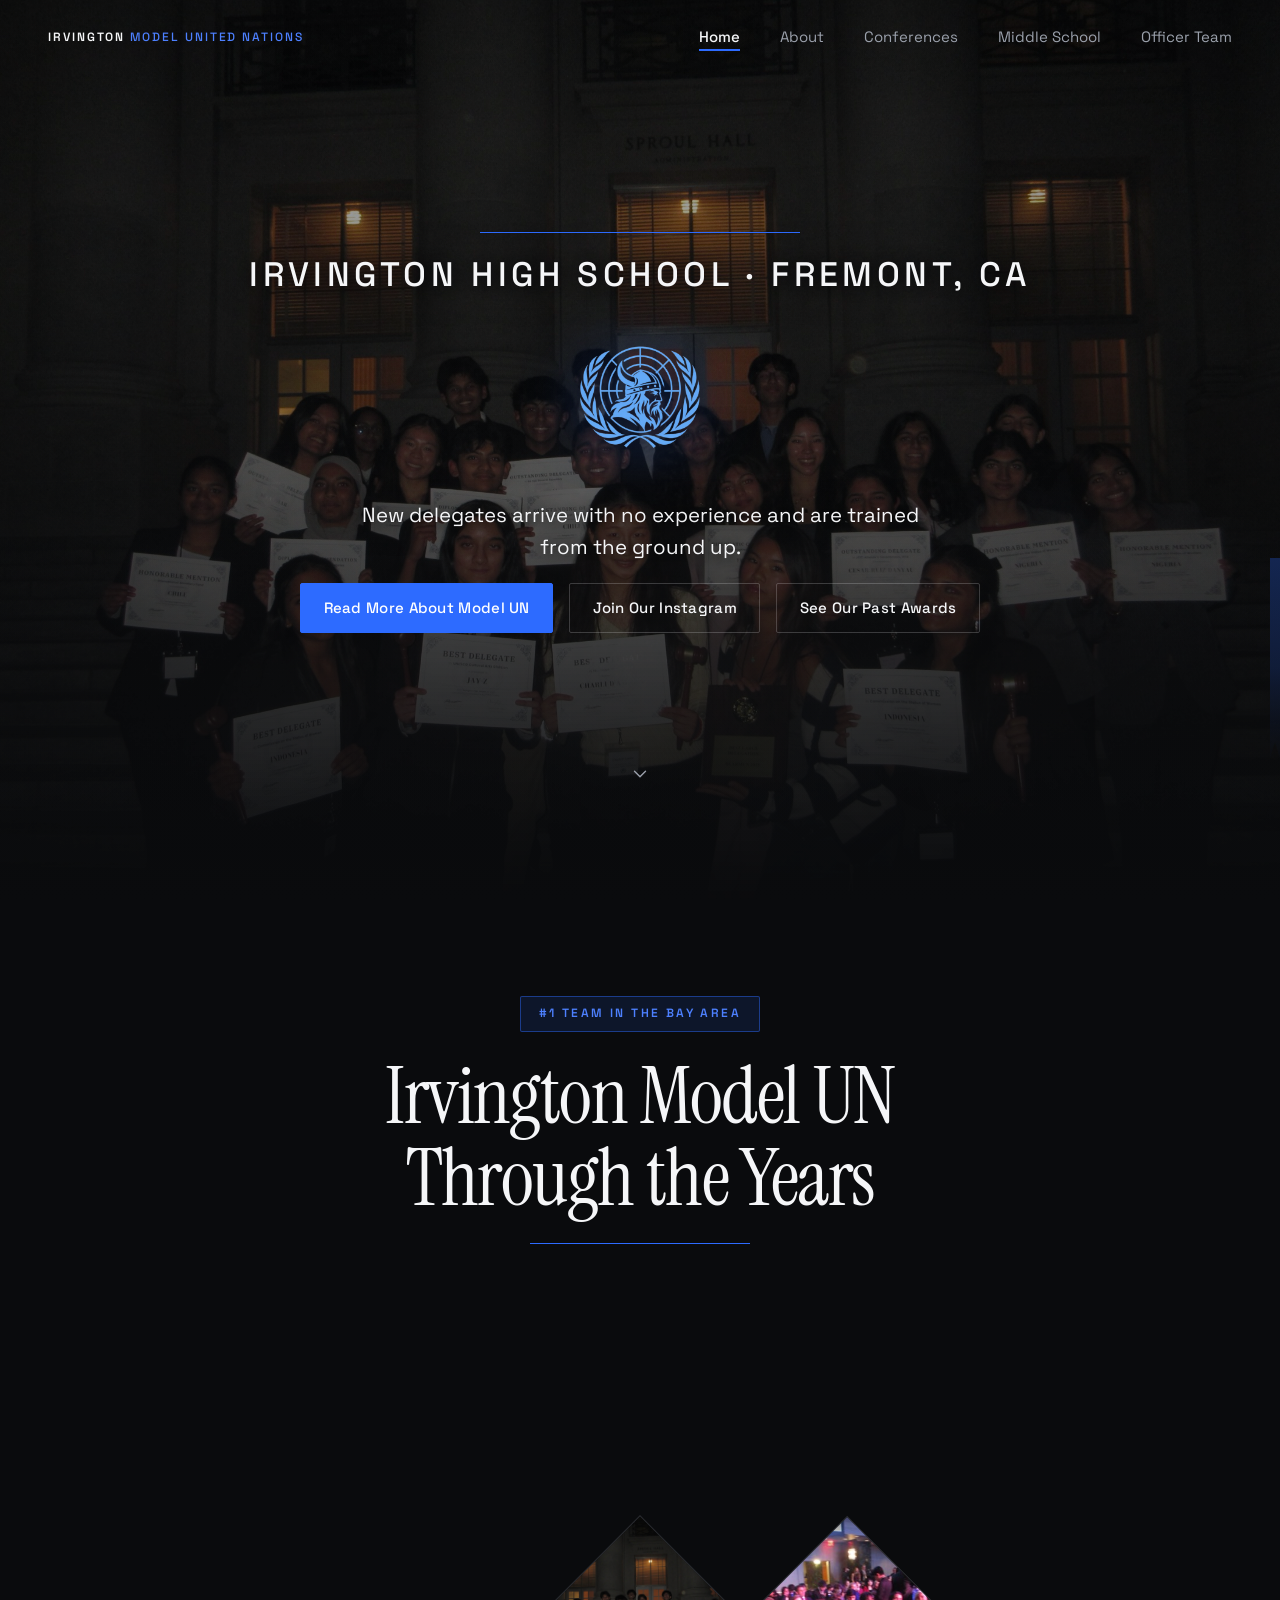
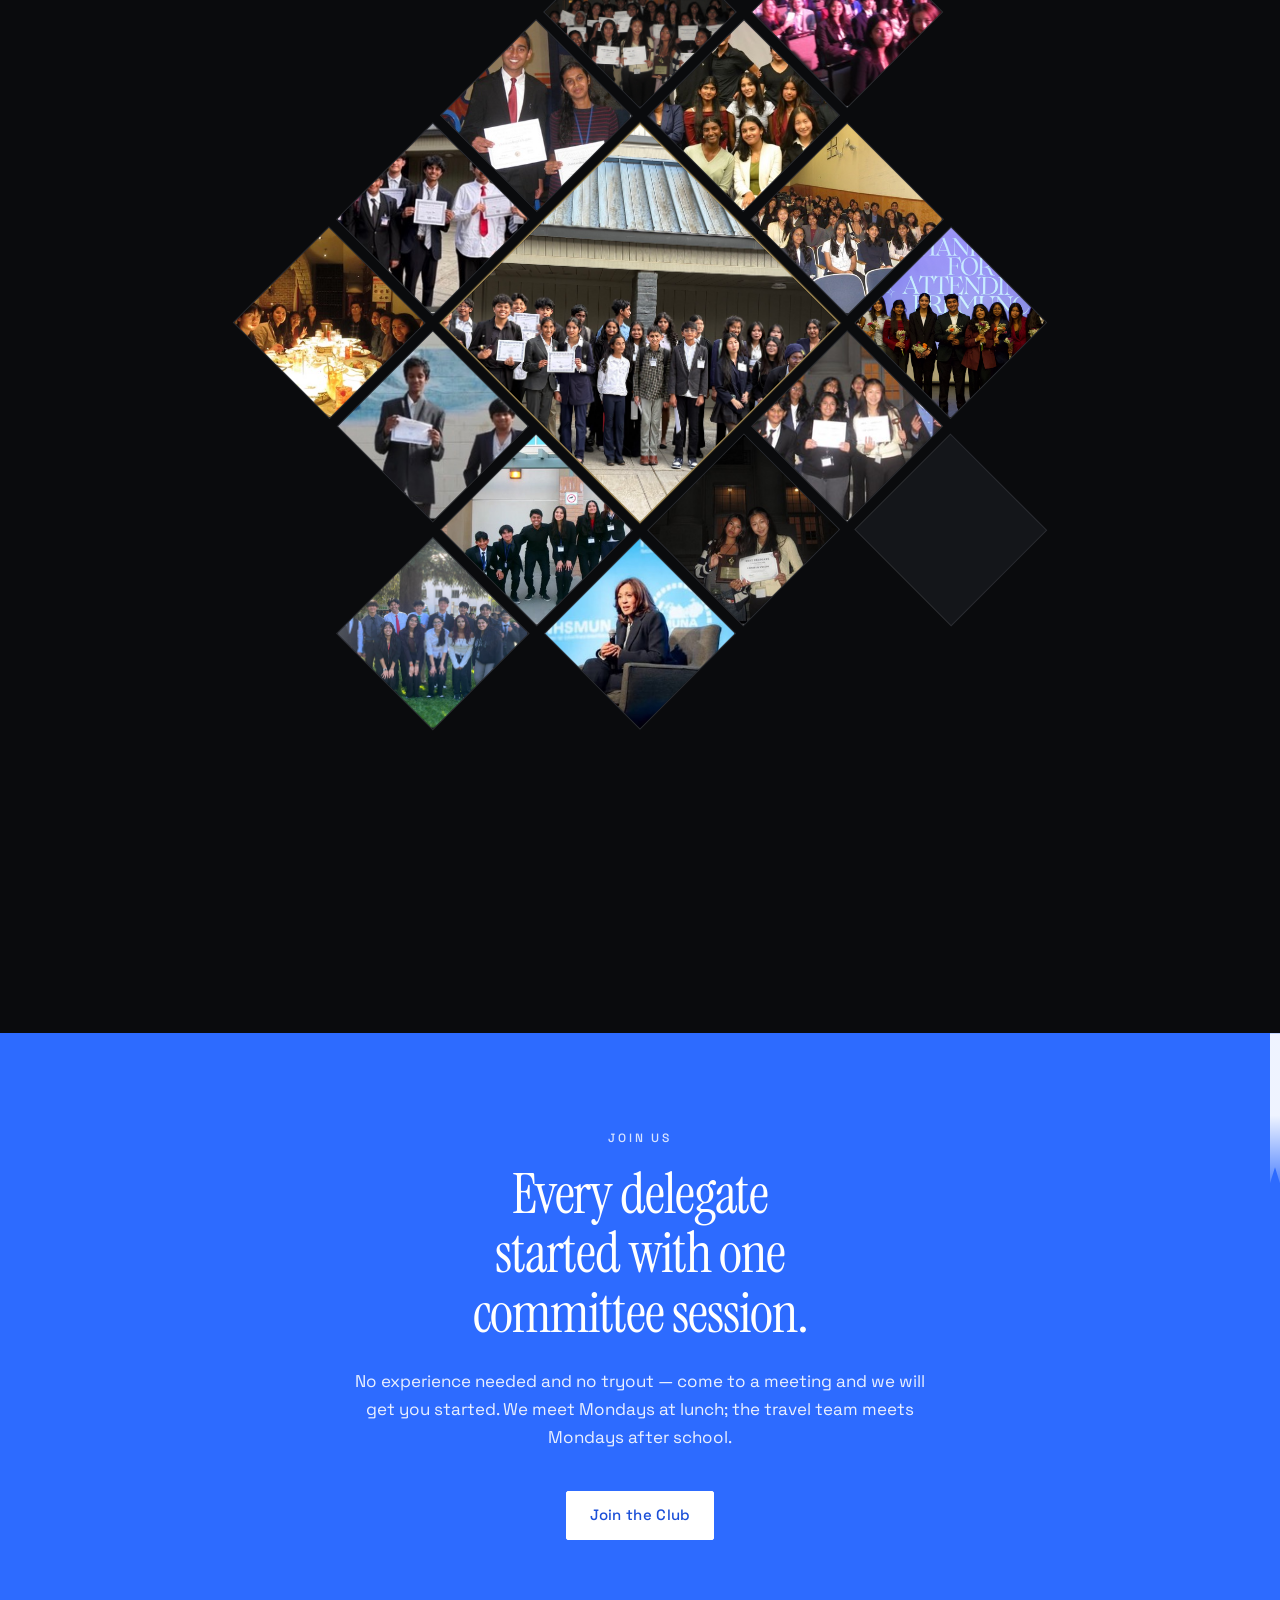
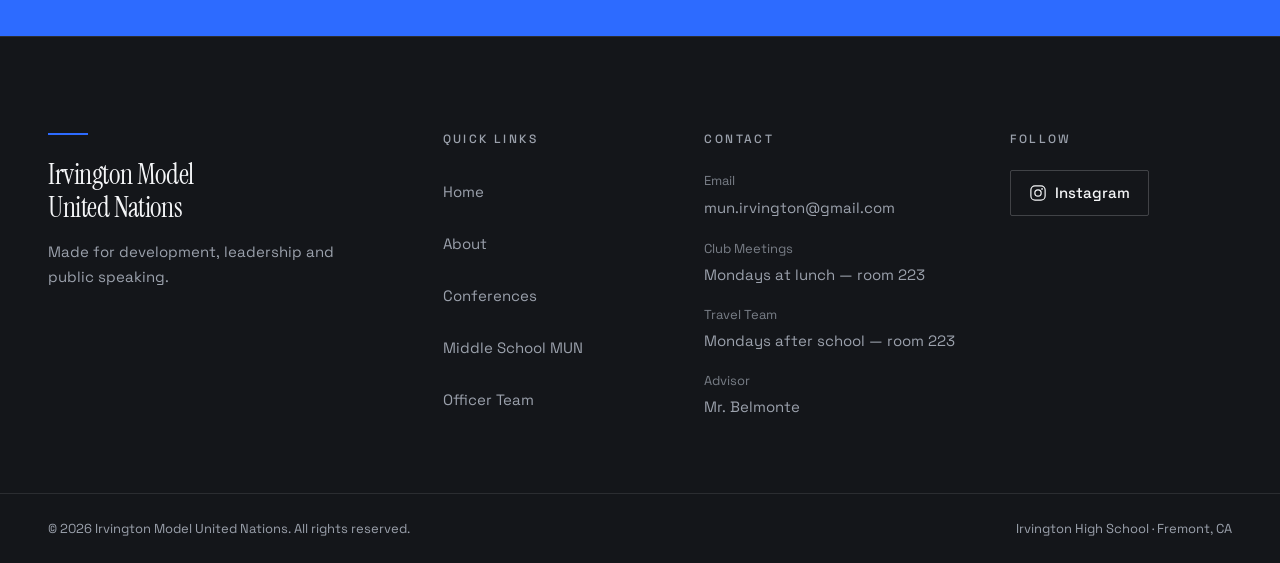
==== commit 7713fa65: "Add files via upload" ====
--- a/index.html
+++ b/index.html
@@ -34,12 +34,12 @@
        stylesheet rather than waiting for CSS to discover it. -->
   <link rel="preload" as="image" href="assets/team-bearmun.jpg?v=2" fetchpriority="high">
 
-  <link rel="stylesheet" href="styles.css?v=25">
+  <link rel="stylesheet" href="styles.css?v=37">
 
   <!-- Progressive-enhancement flag, set before paint so `.reveal` elements
        start hidden without a flash of visible content. -->
   <script>document.documentElement.classList.add('has-js');</script>
-  <script src="main.js?v=9" defer></script>
+  <script src="main.js?v=19" defer></script>
 </head>
 
 <!-- data-nav="overlay" lets the hero run underneath a transparent header. -->
@@ -60,6 +60,7 @@
         <a class="nav__link" href="index.html" aria-current="page">Home</a>
         <a class="nav__link" href="about.html">About</a>
         <a class="nav__link" href="conferences.html">Conferences</a>
+        <a class="nav__link" href="middle-school.html">Middle&nbsp;School</a>
         <a class="nav__link" href="officers.html">Officer Team</a>
       </nav>
 
@@ -85,6 +86,7 @@
           <li><a class="nav-overlay__link" href="index.html" aria-current="page">Home</a></li>
           <li><a class="nav-overlay__link" href="about.html">About</a></li>
           <li><a class="nav-overlay__link" href="conferences.html">Conferences</a></li>
+          <li><a class="nav-overlay__link" href="middle-school.html">Middle&nbsp;School&nbsp;MUN</a></li>
           <li><a class="nav-overlay__link" href="officers.html">Officer&nbsp;Team</a></li>
         </ul>
       </nav>
@@ -185,51 +187,27 @@
 
     <span id="after-hero"></span>
 
-    <!-- ==================== RECENT HIGHLIGHTS ==================== -->
-    <section class="section">
-      <div class="container">
-
-        <p class="eyebrow eyebrow--ruled reveal">Recent Highlights</p>
-        <h2 class="reveal" data-reveal-delay="80">TBD &mdash; section headline</h2>
-
-        <div class="hl-grid" style="margin-top: var(--space-lg);">
-
-          <article class="hl reveal">
-            <div class="ph"><img src="assets/delegation-campus.jpg" width="2048" height="1536"
-                 alt="Irvington delegates on a shaded campus lawn during a conference trip."
-                 loading="lazy" decoding="async"></div>
-            <p class="hl__meta">TBD<span class="sep" aria-hidden="true">&middot;</span>Conference Recap</p>
-            <h3 class="hl__title">TBD &mdash; lead recap headline goes here</h3>
-          </article>
-
-          <article class="hl reveal" data-reveal-delay="80">
-            <div class="ph"></div>
-            <p class="hl__meta">TBD<span class="sep" aria-hidden="true">&middot;</span>Delegation News</p>
-            <h3 class="hl__title">TBD &mdash; headline</h3>
-          </article>
-
-          <article class="hl reveal" data-reveal-delay="140">
-            <div class="ph"></div>
-            <p class="hl__meta">TBD<span class="sep" aria-hidden="true">&middot;</span>FREMUNC</p>
-            <h3 class="hl__title">TBD &mdash; headline</h3>
-          </article>
-
-          <article class="hl reveal" data-reveal-delay="200">
-            <div class="ph"></div>
-            <p class="hl__meta">TBD<span class="sep" aria-hidden="true">&middot;</span>Announcement</p>
-            <h3 class="hl__title">TBD &mdash; headline</h3>
-          </article>
-
-          <article class="hl reveal" data-reveal-delay="260">
-            <div class="ph"></div>
-            <p class="hl__meta">TBD<span class="sep" aria-hidden="true">&middot;</span>Conference Recap</p>
-            <h3 class="hl__title">TBD &mdash; headline</h3>
-          </article>
-
-        </div>
-      </div>
+    <!-- ==================== DIAMOND GALLERY ====================
+         A 6x6 grid rotated 45°, so each square cell renders as a diamond.
+         Tiles, their grid placement and their per-photo crop all come from
+         SITE_DATA.gallery in main.js — that array is the one place to tune a
+         photo that is cropping badly. Clicking a tile opens the lightbox,
+         which shows the picture upright and uncropped. -->
+    <section class="dgal" id="throughTheYears">
+
+      <div class="dgal__head">
+        <p class="collage__kicker">#1 Team in the Bay Area</p>
+        <h2 class="collage__title">Irvington Model UN Through the Years</h2>
+        <div class="collage__rule" aria-hidden="true"></div>
+      </div>
+
+      <div class="dgal__frame">
+        <div class="dgal__stage" id="galleryStage">
+          <!-- rendered by main.js -->
+        </div>
+      </div>
+
     </section>
-
 
     <!-- ==================== JOIN CTA ==================== -->
     <section class="cta has-ribbon has-ribbon--light"
@@ -252,7 +230,7 @@
         <div class="footer-col">
           <div class="footer-rule" aria-hidden="true"></div>
           <p class="footer-brand">Irvington Model<br>United Nations</p>
-          <p class="footer-tagline">TBD — one-line tagline for the club.</p>
+          <p class="footer-tagline">Made for development, leadership and public speaking.</p>
         </div>
 
         <div class="footer-col">
@@ -261,6 +239,7 @@
             <li><a href="index.html">Home</a></li>
             <li><a href="about.html">About</a></li>
             <li><a href="conferences.html">Conferences</a></li>
+            <li><a href="middle-school.html">Middle School MUN</a></li>
             <li><a href="officers.html">Officer Team</a></li>
           </ul>
         </div>
--- a/styles.css
+++ b/styles.css
@@ -19,6 +19,7 @@
      14. About split
      15. Stats
      16. Highlights grid
+     16b. Collage — through the years
      17. Join CTA
      18. Conferences banner
      19. Timeline
@@ -52,6 +53,11 @@
   --c-accent:        #2D6BFF;
   --c-accent-text:   #4D80FF;
   --c-accent-dim:    rgba(45, 107, 255, 0.14);
+
+  /* The only new hue on the site, and it earns its place: it marks exactly one
+     element, the centre diamond of the gallery. Everything else stays blue.
+     8.6:1 on --c-bg, so it clears the 3:1 bar for a hairline comfortably. */
+  --c-gold:          #C9A961;
 
   /* --- Lines ---------------------------------------------------------- */
   --c-line:          rgba(245, 246, 248, 0.10);
@@ -846,33 +852,6 @@
   }
 
   .hero__scroll svg { animation: none; }
-
-  /* No page wipe: navigation is instant rather than animated. */
-  .page-wipe { display: none; }
-
-
-  /* Interior banner photographs hold still. */
-  .banner__media img {
-    animation: none;
-    transform: none;
-  }
-
-  .banner__rule { animation: none; transform: scaleX(1); }
-
-  .banner__title .word,
-  .banner__eyebrow,
-  .banner__lede {
-    animation: none;
-    opacity: 1;
-    transform: none;
-  }
-
-  /* The timeline fill still tracks scroll — it is a position indicator, not
-     decoration — but it stops easing toward each new value. */
-  .timeline__fill {
-    transition: none;
-    will-change: auto;
-  }
 }
 
 
@@ -1297,10 +1276,14 @@
   transform: translateY(0);
 }
 
-/* Staggered entrance, 60ms apart. */
+/* Staggered entrance, 60ms apart. One line per nav item — the list is five
+   long now, and a missing rule means that item animates in first at 0ms,
+   which reads as a glitch rather than a stagger. */
 .nav-overlay.is-open li:nth-child(1) .nav-overlay__link { transition-delay: 80ms; }
 .nav-overlay.is-open li:nth-child(2) .nav-overlay__link { transition-delay: 140ms; }
 .nav-overlay.is-open li:nth-child(3) .nav-overlay__link { transition-delay: 200ms; }
+.nav-overlay.is-open li:nth-child(4) .nav-overlay__link { transition-delay: 260ms; }
+.nav-overlay.is-open li:nth-child(5) .nav-overlay__link { transition-delay: 320ms; }
 
 .nav-overlay__link:hover { color: var(--c-accent-text); }
 
@@ -1576,6 +1559,21 @@
               0 0 0 1px rgba(45, 107, 255, 0.25);
 }
 
+/* Static variant — an information card that is not a link. The lift and blue
+   border on `.feature:hover` read as "press me"; a card with nowhere to go
+   opts out rather than promising a click that does nothing. */
+.feature--static:hover {
+  transform: none;
+  border-color: var(--c-line);
+  background: var(--c-surface);
+  box-shadow: none;
+}
+
+.feature--static:hover .feature__icon {
+  color: var(--c-muted);
+  transform: none;
+}
+
 .feature__icon {
   width: 28px;
   height: 28px;
@@ -1600,6 +1598,10 @@
   letter-spacing: -0.01em;
   color: var(--c-text);
 }
+
+/* The FREMUNC card carries a URL in its body copy; this keeps it visually
+   distinct without making it a nested link inside an already-linked card. */
+.feature__link { color: var(--c-accent-text); }
 
 .feature__body {
   margin: 0;
@@ -1733,8 +1735,23 @@
 
 
 /* ============================================================================
-   16. RECENT HIGHLIGHTS — asymmetric grid
+   16. RECENT HIGHLIGHTS — asymmetric grid  [PARKED]
    Six-column track: one wide lead card, then four half-width cards.
+
+   The markup was removed from index.html on request ("for now"). These rules
+   are kept intact so restoring it is a paste, not a rebuild — see the section
+   structure in this file's history, or just re-add:
+
+     <section class="section"><div class="container">
+       <div class="hl-grid">
+         <article class="hl reveal">
+           <div class="ph"></div>
+           <p class="hl__meta">DATE<span class="sep">·</span>CATEGORY</p>
+           <h3 class="hl__title">Headline</h3>
+         </article>
+         …five in total
+       </div>
+     </div></section>
    ========================================================================= */
 
 .hl-grid {
@@ -1809,6 +1826,289 @@
   .hl-grid { grid-template-columns: 1fr; }
   .hl, .hl:first-child { grid-column: span 1; }
 }
+
+
+/* ============================================================================
+   16b. DIAMOND GALLERY
+   A square CSS grid rotated 45°, so every square cell renders as a diamond and
+   the whole lattice reads as a tessellation. Each photo is counter-rotated
+   inside its tile so it stays upright.
+
+   The scale(1.45) on the image is not decorative: a square rotated -45° needs
+   √2 (~1.414) to still cover its own box, and the extra 0.036 hides the
+   sub-pixel seam at the corners.
+
+   Below 700px the rotation is dropped entirely rather than shrunk — a diamond
+   lattice at phone width leaves the photos too small to read.
+   ========================================================================= */
+
+/* Title block above the lattice. Kept on the .collage__* names so the markup
+   reads the same as it did before the gallery replaced the mosaic. */
+.collage__kicker {
+  display: inline-flex;
+  align-items: center;
+  gap: 0.6em;
+  margin: 0 0 var(--space-md);
+  padding: 0.45rem 1.1rem;
+  border: 1px solid rgba(45, 107, 255, 0.45);
+  border-radius: 2px;
+  background: rgba(45, 107, 255, 0.12);
+  font-size: var(--fs-eyebrow);
+  font-weight: 600;
+  letter-spacing: 0.2em;
+  text-transform: uppercase;
+  color: var(--c-accent-text);
+}
+
+.collage__title {
+  margin: 0;
+  max-width: 18ch;
+  font-family: var(--font-display);
+  font-size: clamp(2.25rem, 6.4vw, 5rem);
+  font-weight: 400;
+  line-height: 1.02;
+  letter-spacing: -0.02em;
+  color: var(--c-text);
+}
+
+.collage__rule {
+  width: min(220px, 46%);
+  height: 1px;
+  margin-top: var(--space-md);
+  background: var(--c-accent);
+}
+
+.dgal {
+  position: relative;
+  background: var(--c-bg);
+  padding-block: var(--space-2xl);
+  overflow: hidden;          /* the rotated stage overhangs its own box */
+}
+
+.dgal__head {
+  display: flex;
+  flex-direction: column;
+  align-items: center;
+  text-align: center;
+  padding-inline: var(--gutter);
+  margin-bottom: var(--space-xl);
+}
+
+/* Rotating a square multiplies its bounding box by √2, so the frame is sized
+   to the ROTATED extent and the stage is inscribed at 1/√2 = 70.71%. */
+.dgal__frame {
+  position: relative;
+  width: min(1400px, 96vw);
+  aspect-ratio: 1 / 1;
+  margin-inline: auto;
+}
+
+.dgal__stage {
+  position: absolute;
+  top: 50%;
+  left: 50%;
+  width: 70.71%;
+  aspect-ratio: 1 / 1;
+  display: grid;
+  grid-template-columns: repeat(6, 1fr);
+  grid-template-rows: repeat(6, 1fr);
+  gap: 10px;                 /* the dark channels between diamonds */
+  transform: translate(-50%, -50%) rotate(45deg);
+}
+
+.dgal__tile {
+  position: relative;
+  overflow: hidden;
+  aspect-ratio: 1 / 1;
+  padding: 0;
+  border: 1px solid var(--c-line);
+  background: var(--c-surface);
+  cursor: pointer;
+  /* placement comes from the data, via inline custom properties */
+  grid-column: var(--col) / span var(--span, 1);
+  grid-row: var(--row) / span var(--span, 1);
+  transition: transform 0.25s var(--ease-out),
+              border-color 0.25s ease,
+              box-shadow 0.25s ease;
+}
+
+.dgal__tile img {
+  width: 100%;
+  height: 100%;
+  object-fit: cover;
+  /* --focus is object-position. Which half of it does anything depends on the
+     SOURCE aspect: in a square tile a landscape photo overflows horizontally,
+     so only the X value bites; a portrait photo overflows vertically, so only
+     Y bites. Fifteen of the sixteen photos here are landscape. */
+  object-position: var(--focus, 50% 50%);
+  /* 1.415 is the floor: a square rotated -45° needs exactly √2 (1.4142) to
+     cover its own box. At the floor there is zero slack, which is why --shiftY
+     defaults to 0 — nudging the image with no slack would expose a corner.
+
+     ESCAPE HATCH for a photo that crops badly: raise --zoom (say 1.6) to buy
+     slack, then push --shiftY (say -6%) to bring faces down into frame. The
+     cost is a tighter crop, so only do it where it earns its keep.
+     translate is listed FIRST so it acts in screen space, not along the
+     rotated axis. */
+  transform: translateY(var(--shiftY, 0%)) rotate(-45deg) scale(var(--zoom, 1.415));
+  transition: filter 0.25s ease;
+}
+
+.dgal__tile:hover,
+.dgal__tile:focus-visible {
+  transform: scale(1.03);
+  border-color: var(--c-accent);
+  box-shadow: 0 0 0 1px rgba(45, 107, 255, 0.35);
+  z-index: 3;
+}
+
+.dgal__tile:hover img,
+.dgal__tile:focus-visible img { filter: brightness(1.14); }
+
+.dgal__tile:focus-visible {
+  outline: 2px solid var(--c-accent-text);
+  outline-offset: 3px;
+}
+
+/* The centre diamond is the only gold thing on the site. */
+.dgal__tile--hero {
+  border-color: var(--c-gold);
+  box-shadow: 0 0 0 1px rgba(201, 169, 97, 0.25);
+}
+
+.dgal__tile--hero:hover,
+.dgal__tile--hero:focus-visible {
+  border-color: var(--c-gold);
+  box-shadow: 0 0 0 1px rgba(201, 169, 97, 0.55);
+}
+
+/* --- Below 700px: drop the lattice, do not shrink it ------------------- */
+@media (max-width: 699px) {
+  .dgal__frame {
+    width: 100%;
+    aspect-ratio: auto;
+    padding-inline: var(--gutter);
+  }
+
+  .dgal__stage {
+    position: static;
+    width: 100%;
+    aspect-ratio: auto;
+    transform: none;
+    grid-template-columns: repeat(2, 1fr);
+    grid-template-rows: none;
+    gap: 10px;
+  }
+
+  /* Two columns is right for a phone, but sixteen photos two-abreast at 699px
+     measured 4001px tall — an unusable wall of scroll. The upper half of the
+     fallback range gets a third column, which brings it back to ~1700px. */
+  @media (min-width: 520px) {
+    .dgal__stage { grid-template-columns: repeat(3, 1fr); }
+    .dgal__stage .dgal__tile--hero { grid-column: span 3; }
+  }
+
+  /* Same specificity as the placement rule above, declared later, so the
+     inline --col/--row custom properties stop being honoured without needing
+     !important. */
+  .dgal__stage .dgal__tile {
+    grid-column: auto;
+    grid-row: auto;
+    aspect-ratio: 4 / 5;
+  }
+
+  .dgal__stage .dgal__tile--hero {
+    grid-column: span 2;
+    aspect-ratio: 16 / 10;
+  }
+
+  .dgal__tile img { transform: none; }
+}
+
+
+/* ============================================================================
+   16c. LIGHTBOX
+   Opens on tile click. Shows the photo upright and uncropped — the whole point
+   is to undo the diamond crop.
+   ========================================================================= */
+
+.lightbox {
+  position: fixed;
+  inset: 0;
+  z-index: 500;
+  display: flex;
+  align-items: center;
+  justify-content: center;
+  padding: clamp(1rem, 4vw, 3rem);
+  background: rgba(5, 6, 9, 0.94);
+  -webkit-backdrop-filter: blur(6px);
+  backdrop-filter: blur(6px);
+  opacity: 0;
+  visibility: hidden;
+  transition: opacity 0.25s ease, visibility 0s linear 0.25s;
+}
+
+.lightbox.is-open {
+  opacity: 1;
+  visibility: visible;
+  transition: opacity 0.25s ease, visibility 0s;
+}
+
+.lightbox__figure {
+  margin: 0;
+  max-width: min(1200px, 100%);
+  max-height: 100%;
+  display: flex;
+  align-items: center;
+  justify-content: center;
+}
+
+.lightbox__img {
+  max-width: 100%;
+  max-height: 88vh;
+  width: auto;
+  height: auto;
+  object-fit: contain;          /* uncropped, upright */
+  border: 1px solid var(--c-line-strong);
+}
+
+
+.lightbox__btn {
+  position: absolute;
+  display: inline-flex;
+  align-items: center;
+  justify-content: center;
+  width: 48px;
+  height: 48px;
+  background: rgba(20, 22, 26, 0.9);
+  border: 1px solid var(--c-line-strong);
+  border-radius: 50%;
+  color: var(--c-text);
+  cursor: pointer;
+  transition: border-color 0.25s ease, background-color 0.25s ease;
+}
+
+.lightbox__btn:hover { border-color: var(--c-accent); background: var(--c-surface-2); }
+
+.lightbox__btn svg { width: 20px; height: 20px; }
+
+.lightbox__close { top: clamp(1rem, 3vw, 2rem); right: clamp(1rem, 3vw, 2rem); }
+.lightbox__prev  { left:  clamp(0.5rem, 2vw, 2rem); top: 50%; transform: translateY(-50%); }
+.lightbox__next  { right: clamp(0.5rem, 2vw, 2rem); top: 50%; transform: translateY(-50%); }
+
+.lightbox__count {
+  position: absolute;
+  bottom: clamp(1rem, 3vw, 2rem);
+  left: 50%;
+  transform: translateX(-50%);
+  font-size: var(--fs-eyebrow);
+  font-weight: 500;
+  letter-spacing: 0.18em;
+  color: var(--c-muted);
+  font-variant-numeric: tabular-nums;
+}
+
+body.is-lightbox-open { overflow: hidden; }
 
 
 /* ============================================================================
@@ -1992,6 +2292,21 @@
   pointer-events: none;
 }
 
+/* On a phone the text column spans nearly the whole banner, so a scrim that
+   has faded to nothing by 78% leaves the tail of every line sitting on bare
+   photograph. Measured at 375px: the About lede came out 4.09:1 — an outright
+   AA failure — with its worst pixel hard against the right edge. Below 720px
+   the gradient therefore stays on all the way across. The falloff is kept so
+   the picture still reads as a picture rather than a flat grey panel. */
+@media (max-width: 720px) {
+  .banner--photo .banner__inner::before {
+    background: linear-gradient(90deg,
+      rgba(10, 11, 13, var(--s)) 0%,
+      rgba(10, 11, 13, calc(var(--s) * 0.94)) 55%,
+      rgba(10, 11, 13, calc(var(--s) * 0.84)) 100%);
+  }
+}
+
 /* ============================================================================
    19. TIMELINE — upcoming conferences
    A rail down the left whose blue fill tracks scroll progress through the list.
@@ -2080,25 +2395,6 @@
 }
 
 .tl-item__when .sep { color: var(--c-accent-text); margin-inline: 0.5em; }
-
-.tl-item__committees {
-  margin: 0;
-  padding: 0;
-  list-style: none;
-  display: flex;
-  flex-wrap: wrap;
-  gap: var(--space-2xs);
-}
-
-.tl-item__committees li {
-  padding: 0.2rem 0.55rem;
-  border: 1px solid var(--c-line);
-  border-radius: 2px;
-  font-size: 0.8125rem;
-  color: var(--c-muted);
-  background: var(--c-surface);
-}
-
 
 /* --- Status chips ------------------------------------------------------
    Status is carried by the LABEL; colour only reinforces it. Never let the
@@ -2259,7 +2555,6 @@
   transform: rotate(45deg);
 }
 
-.conf-card__awards li.is-none::before { display: none; }
 
 .conf-card__link {
   display: inline-flex;
@@ -2281,7 +2576,6 @@
   border-color: var(--c-accent);
   background: var(--c-accent-dim);
 }
-.conf-card__awards li.is-none { padding-left: 0; font-style: italic; opacity: 0.75; }
 
 /* Shown when a filter matches nothing. */
 .conf-empty {
